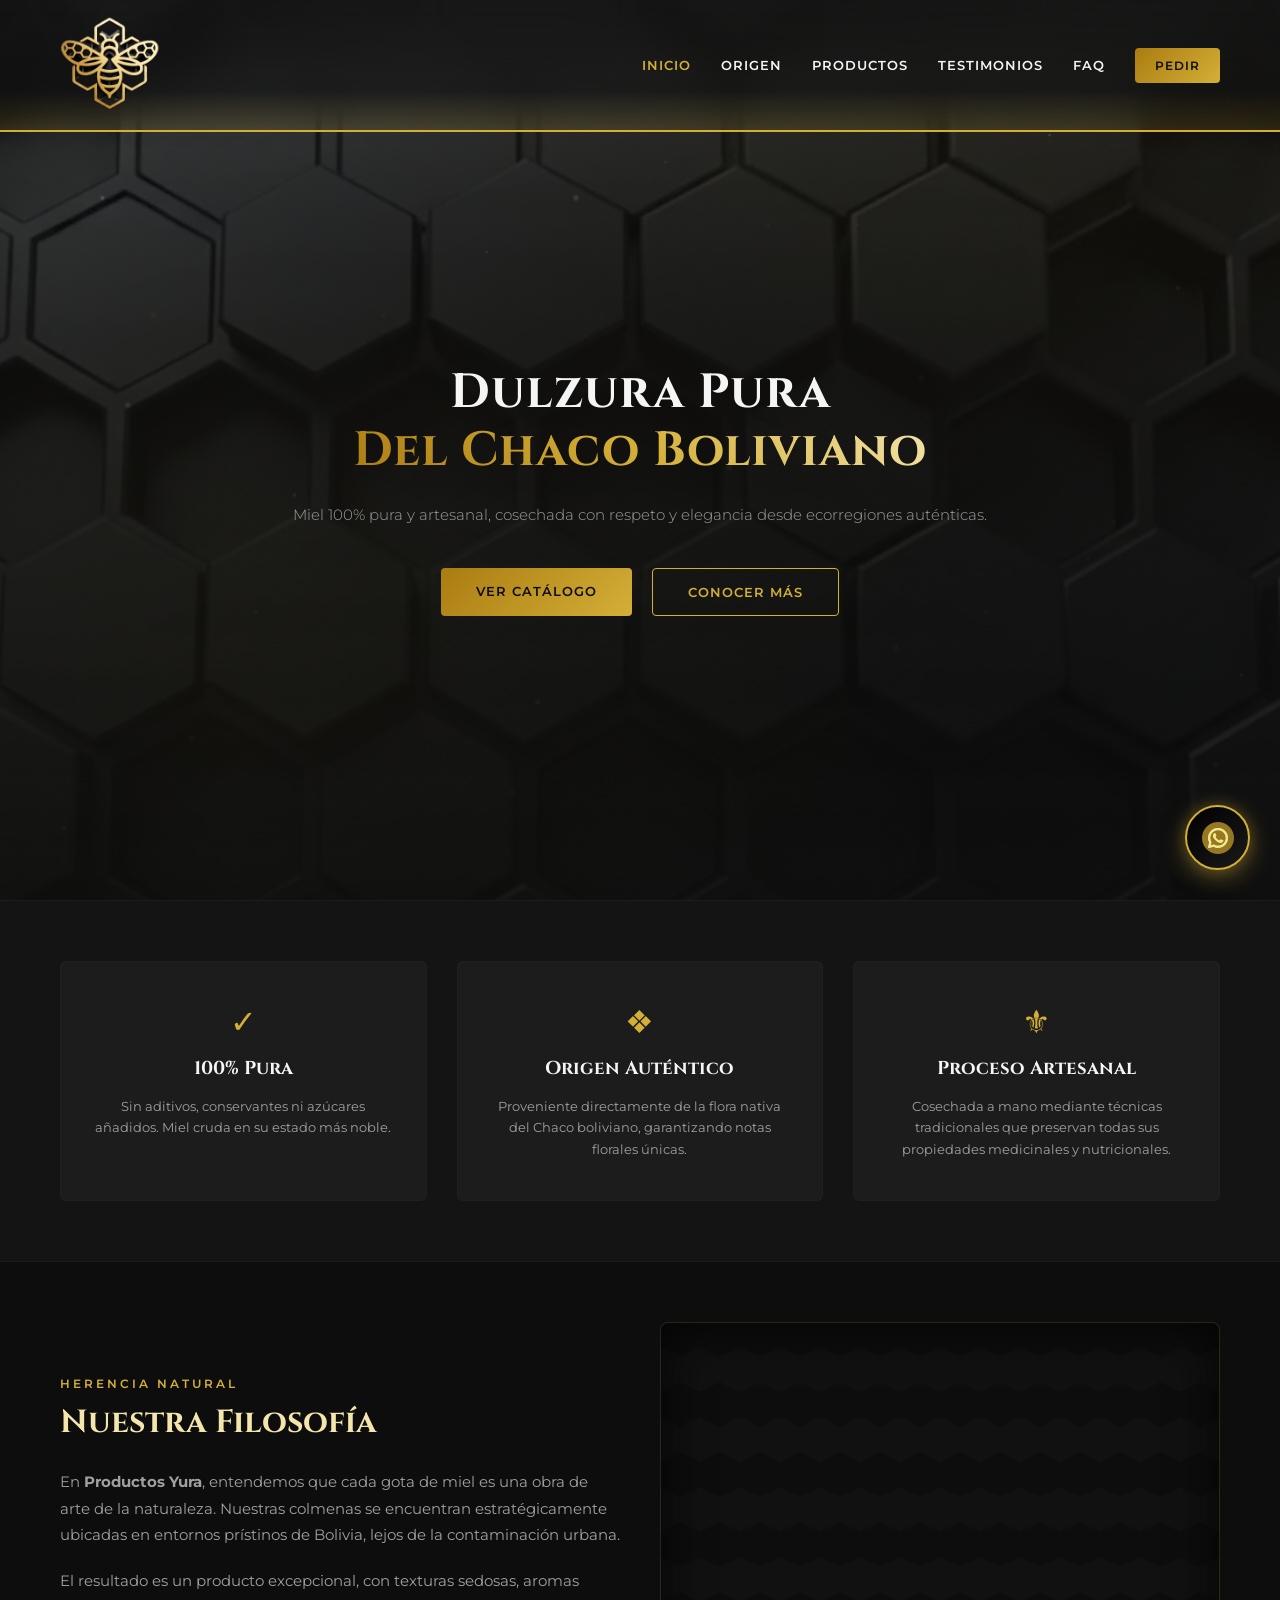
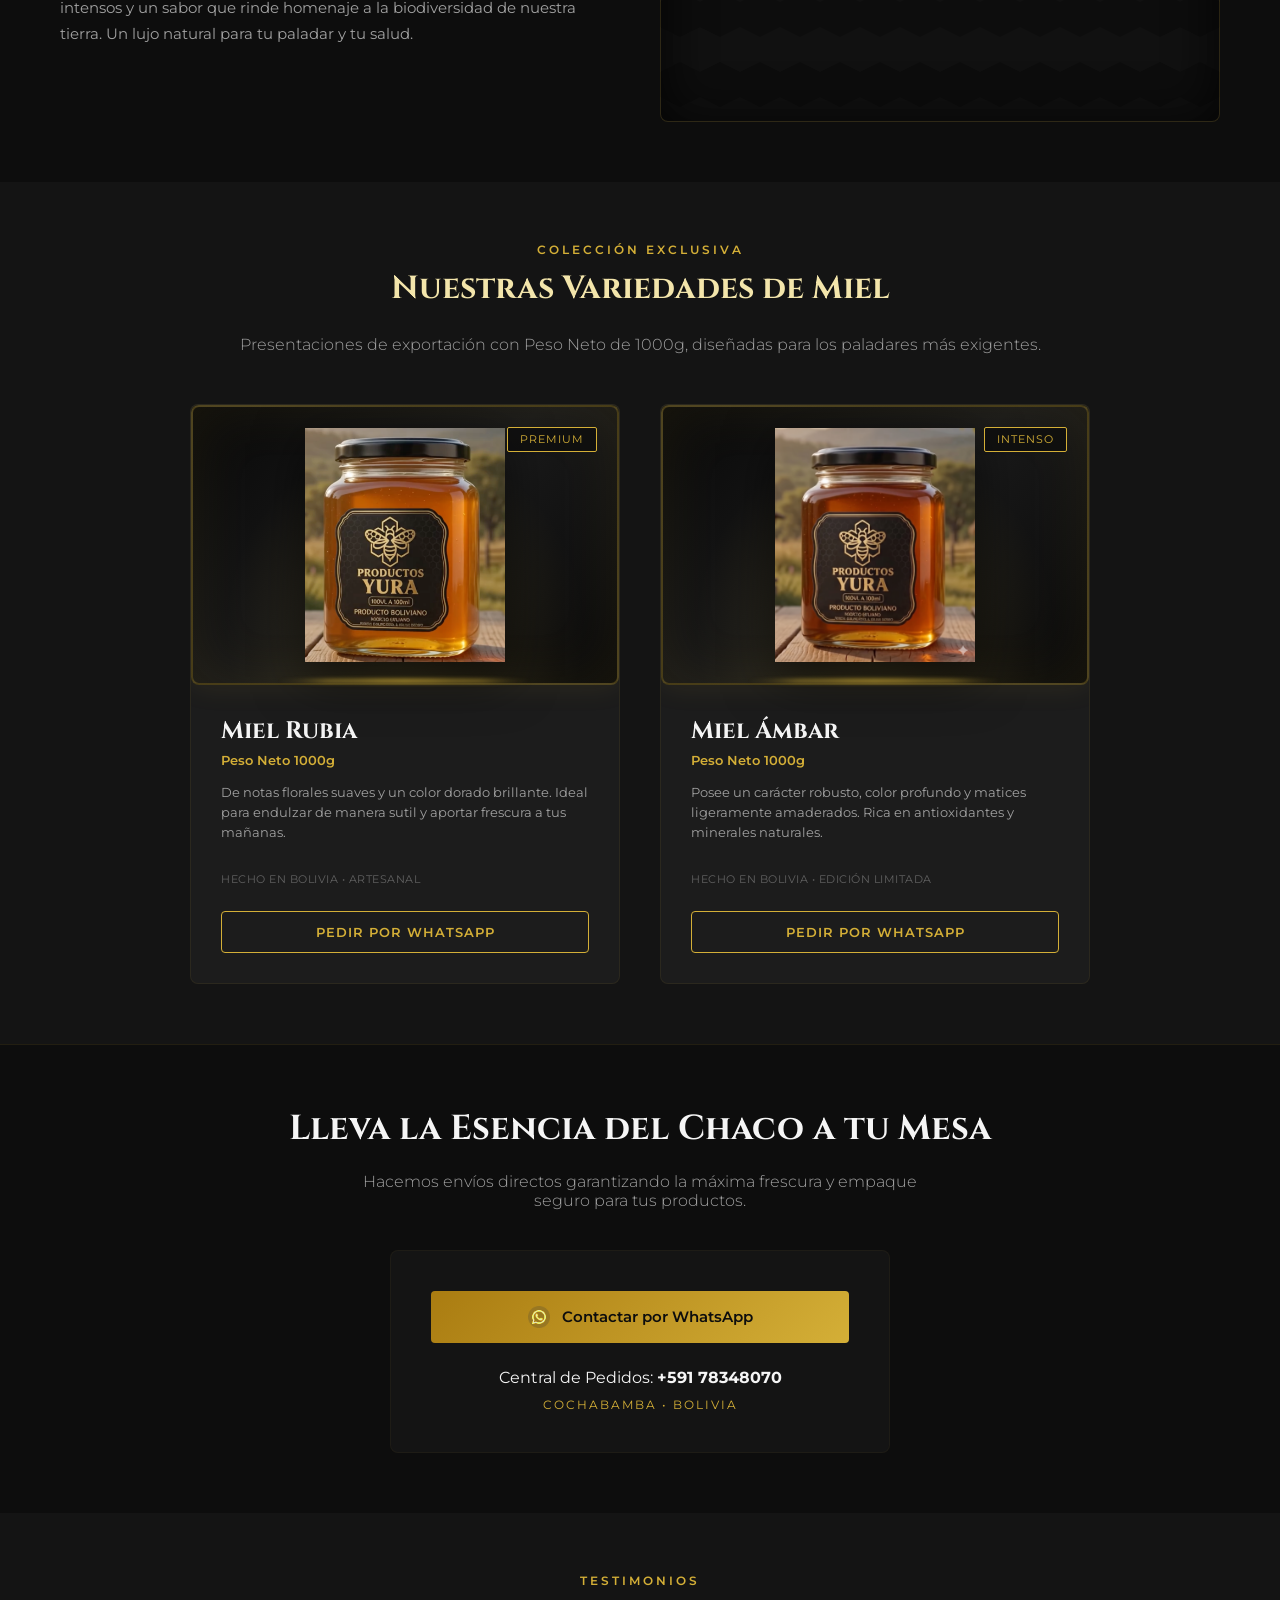
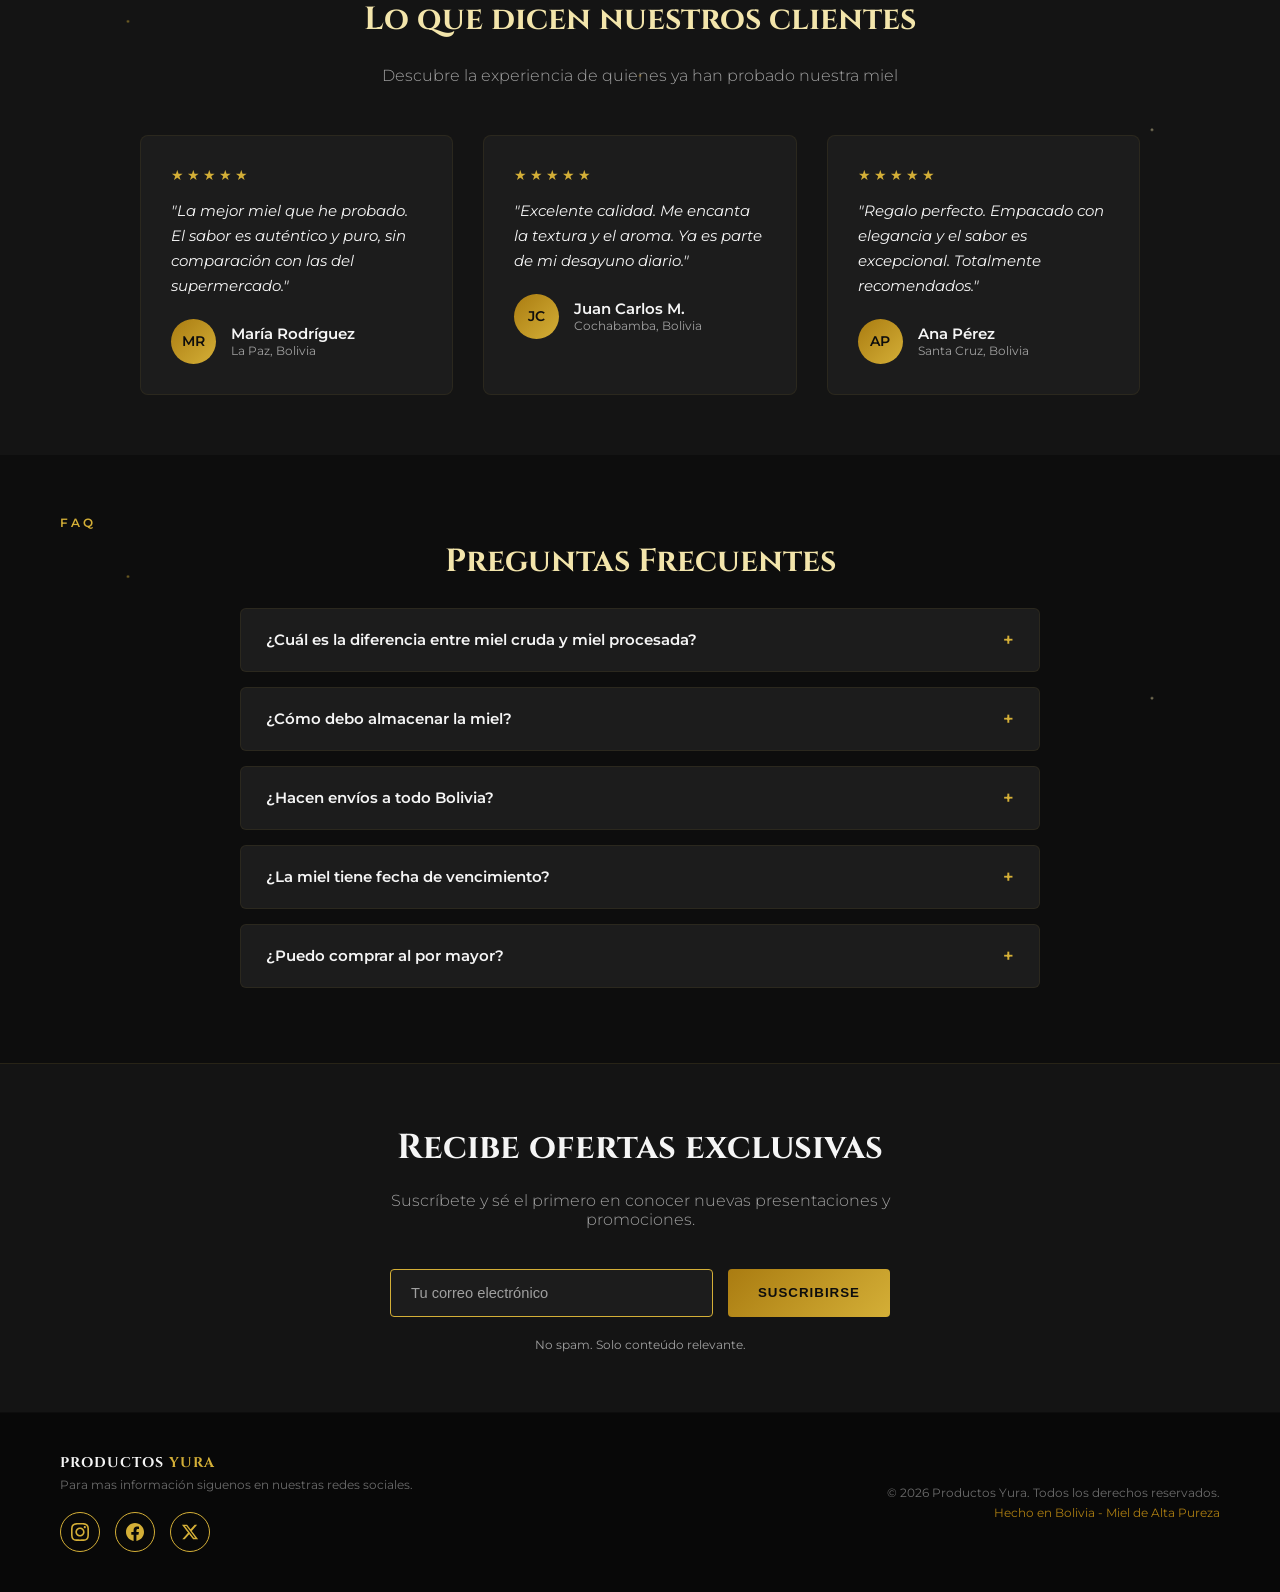
==== Miel YURA/index.html @ 0f352560 "Add files via upload" ====
<!DOCTYPE html>
<html lang="es">
<head>
    <meta charset="UTF-8">
    <meta name="viewport" content="width=device-width, initial-scale=1.0">
    <title>Productos Yura | Miel Pura del Chaco Boliviano</title>
    
    <!-- SEO Meta Tags -->
    <meta name="description" content="Miel 100% pura del Chaco boliviano. Productos Yura - Dulzura artesanal de Bolivia. Descubre nuestras variedades Rubia y Ámbar, cosechadas con respeto y elegancia.">
    <meta name="keywords" content="miel pura, miel artesanal, miel bolivia, productos yura, miel chaco, miel organica, miel premium">
    <meta name="author" content="Productos Yura">
    <meta name="robots" content="index, follow">
    <link rel="canonical" href="https://productosyura.com">
    
    <!-- Open Graph / Facebook -->
    <meta property="og:type" content="website">
    <meta property="og:url" content="https://productosyura.com">
    <meta property="og:title" content="Productos Yura | Miel Pura del Chaco">
    <meta property="og:description" content="Miel 100% pura y artesanal cosechada en el Chaco boliviano. Dulzura auténtica de Bolivia.">
    <meta property="og:image" content="https://productosyura.com/Imagenes/fondoprincipal.jpg">
    
    <!-- Twitter Card -->
    <meta name="twitter:card" content="summary_large_image">
    <meta name="twitter:title" content="Productos Yura | Miel Pura del Chaco">
    <meta name="twitter:description" content="Miel 100% pura y artesanal cosechada en el Chaco boliviano.">
    <meta name="twitter:image" content="https://productosyura.com/Imagenes/fondoprincipal.jpg">
    
<!-- Favicon -->
    <link rel="icon" type="image/svg+xml" href="data:image/svg+xml,%3Csvg xmlns='http://www.w3.org/2000/svg' viewBox='0 0 100 100'%3E%3Ctext y='.9em' font-size='90'%3E%F0%9F%A6%9B%3C/text%3E%3C/svg%3E">
    
    <!-- Schema Markup - Local Business -->
    <script type="application/ld+json">
    {
      "@context": "https://schema.org",
      "@type": "LocalBusiness",
      "name": "Productos Yura",
      "image": "https://productosyura.com/Imagenes/logo.png",
      "address": {
        "@type": "PostalAddress",
        "addressLocality": "Cochabamba",
        "addressCountry": "BO"
      },
      "telephone": "+59178348070",
      "priceRange": "$$",
      "description": "Miel 100% pura y artesanal cosechada en el Chaco boliviano"
    }
    </script>
    
    <!-- Schema Markup - Producto Miel -->
    <script type="application/ld+json">
    {
      "@context": "https://schema.org/",
      "@type": "Product",
      "name": "Miel Rubia Yura",
      "description": "Miel 100% pura y artesanal del Chaco boliviano",
      "brand": {
        "@type": "Brand",
        "name": "Productos Yura"
      },
      "offers": {
        "@type": "Offer",
        "priceCurrency": "BOB",
        "price": "150",
        "availability": "https://schema.org/InStock"
      }
    }
    </script>
    
    <!-- Google Analytics - Reemplaza GA_MEASUREMENT_ID con tu ID -->
    <!-- <script async src="https://www.googletagmanager.com/gtag/js?id=GA_MEASUREMENT_ID"></script>
    <script>
      window.dataLayer = window.dataLayer || [];
      function gtag(){dataLayer.push(arguments);}
      gtag('js', new Date());
      gtag('config', 'GA_MEASUREMENT_ID');
    </script> -->
    
<!-- Preconnect para rendimiento -->
    <link rel="preconnect" href="https://fonts.googleapis.com">
    <link rel="preconnect" href="https://fonts.gstatic.com" crossorigin>
    <link rel="dns-prefetch" href="//fonts.googleapis.com">
    <link rel="dns-prefetch" href="//www.google-analytics.com">
    <link rel="dns-prefetch" href="//wa.me">
    <link href="https://fonts.googleapis.com/css2?family=Cinzel:wght@500;700;900&family=Montserrat:wght@300;400;600&display=swap" rel="stylesheet">
<link rel="stylesheet" href="styles.css">
</head>
<body>

    <!-- Skip Link para accesibilidad -->
    <a href="#productos" class="skip-link">Saltar al contenido principal</a>

    <!-- Preloader / Pantalla de carga -->
    <div class="preloader">
        <div class="preloader-honey"></div>
        <span class="preloader-text">CARGANDO DULZURA...</span>
    </div>

<header class="navbar" role="banner">
        <div class="nav-container">
<a href="#" class="logo">
                <img src="Imagenes/logo.png" alt="Productos Yura - Miel Pura del Chaco" class="logo-img" width="100" height="100" loading="eager">
            </a>
            <button class="menu-toggle" aria-label="Abrir menú">
                <span></span>
                <span></span>
                <span></span>
            </button>
<nav class="nav-menu">
                <a href="#inicio" class="nav-link active">Inicio</a>
                <a href="#origen" class="nav-link">Origen</a>
                <a href="#productos" class="nav-link">Productos</a>
                <a href="#testimonios" class="nav-link">Testimonios</a>
                <a href="#faq" class="nav-link">FAQ</a>
                <a href="#contacto" class="btn-nav">Pedir</a>
            </nav>
        </div>
    </header>

<main>
<section id="inicio" class="hero-section" aria-label="Sección de inicio">
        <!-- Fondo video dinámico -->
        <div class="hero-video-background">
<video autoplay muted loop playsinline class="hero-video" aria-hidden="true" preload="none" poster="Imagenes/fondo.png">
                <source src="Imagenes/Final de video.mp4" type="video/mp4">
            </video>
            <!-- Fallback: gradiente animado si el video no carga -->
            <div class="hero-gradient-animated" aria-hidden="true"></div>
            <div class="hero-video-overlay"></div>
        </div>
        
<div class="hero-content animate-on-load">
            <h1 class="hero-title">Dulzura Pura <br><span class="gold-gradient">Del Chaco Boliviano</span></h1>
            <p class="hero-subtitle">Miel 100% pura y artesanal, cosechada con respeto y elegancia desde ecorregiones auténticas.</p>
            <div class="hero-buttons">
                <a href="#productos" class="btn-primary">Ver Catálogo</a>
                <a href="#origen" class="btn-secondary">Conocer Más</a>
            </div>
        </div>
        <div class="scroll-indicator">
            <div class="mouse">
                <div class="wheel"></div>
            </div>
        </div>
    </section>

    <section class="features-section">
        <div class="container grid-3">
            <div class="feature-card scroll-animate">
                <div class="feature-icon">✓</div>
                <h3>100% Pura</h3>
                <p>Sin aditivos, conservantes ni azúcares añadidos. Miel cruda en su estado más noble.</p>
            </div>
            <div class="feature-card scroll-animate">
                <div class="feature-icon">❖</div>
                <h3>Origen Auténtico</h3>
                <p>Proveniente directamente de la flora nativa del Chaco boliviano, garantizando notas florales únicas.</p>
            </div>
            <div class="feature-card scroll-animate">
                <div class="feature-icon">⚜</div>
                <h3>Proceso Artesanal</h3>
                <p>Cosechada a mano mediante técnicas tradicionales que preservan todas sus propiedades medicinales y nutricionales.</p>
            </div>
        </div>
    </section>

    <section id="origen" class="origen-section">
        <div class="container grid-2">
            <div class="origen-text scroll-animate-left">
                <span class="section-tag">Herencia Natural</span>
                <h2 class="section-title">Nuestra Filosofía</h2>
                <p class="section-desc">En <strong>Productos Yura</strong>, entendemos que cada gota de miel es una obra de arte de la naturaleza. Nuestras colmenas se encuentran estratégicamente ubicadas en entornos prístinos de Bolivia, lejos de la contaminación urbana.</p>
                <p class="section-desc">El resultado es un producto excepcional, con texturas sedosas, aromas intensos y un sabor que rinde homenaje a la biodiversidad de nuestra tierra. Un lujo natural para tu paladar y tu salud.</p>
            </div>
<div class="origen-visual scroll-animate-right">
                <!-- VideoNuestraFilosofia -->
                <video class="origen-video" autoplay muted loop playsinline aria-hidden="true">
                    <source src="Imagenes/nuestrafilosofia.mp4" type="video/mp4">
                </video>
            </div>
        </div>
    </section>

    <section id="productos" class="products-section">
        <div class="container text-center">
            <span class="section-tag">Colección Exclusiva</span>
            <h2 class="section-title text-white">Nuestras Variedades de Miel</h2>
            <p class="products-subtitle">Presentaciones de exportación con Peso Neto de 1000g, diseñadas para los paladares más exigentes.</p>
            
            <div class="products-grid">
<div class="product-card scroll-animate">
                    <div class="product-image-placeholder">
                        <img src="Imagenes/mielrubia.png" alt="Miel Rubia Yura" class="product-img" loading="lazy">
                        <span class="product-tag-badge">Premium</span>
                    </div>
                    <div class="product-info">
                        <h3 class="product-name">Miel Rubia</h3>
                        <span class="product-weight">Peso Neto 1000g</span>
                        <p class="product-description">De notas florales suaves y un color dorado brillante. Ideal para endulzar de manera sutil y aportar frescura a tus mañanas.</p>
                        <div class="product-meta">Hecho en Bolivia • Artesanal</div>
                        <a href="https://wa.me/59178348070?text=Hola!%20Deseo%20adquirir%20la%20Miel%20Rubia%20de%201000g" target="_blank" class="btn-product">Pedir por WhatsApp</a>
                    </div>
                </div>

<div class="product-card scroll-animate">
                    <div class="product-image-placeholder">
                        <img src="Imagenes/mielambar.png" alt="Miel Ámbar Yura" class="product-img" loading="lazy">
                        <span class="product-tag-badge">Intenso</span>
                    </div>
                    <div class="product-info">
                        <h3 class="product-name">Miel Ámbar</h3>
                        <span class="product-weight">Peso Neto 1000g</span>
                        <p class="product-description">Posee un carácter robusto, color profundo y matices ligeramente amaderados. Rica en antioxidantes y minerales naturales.</p>
                        <div class="product-meta">Hecho en Bolivia • Edición Limitada</div>
                        <a href="https://wa.me/59178348070?text=Hola!%20Deseo%20adquirir%20la%20Miel%20Ámbar%20de%201000g" target="_blank" class="btn-product">Pedir por WhatsApp</a>
                    </div>
                </div>
            </div>
        </div>
    </section>

    <section id="contacto" class="cta-section">
        <div class="container text-center scroll-animate">
            <h2 class="cta-title">Lleva la Esencia del Chaco a tu Mesa</h2>
            <p class="cta-desc">Hacemos envíos directos garantizando la máxima frescura y empaque seguro para tus productos.</p>
<div class="contact-box">
<a href="https://wa.me/59178348070" target="_blank" class="btn-whatsapp">
                    <img src="Imagenes/wht.png" alt="WhatsApp" class="whatsapp-img">
                    Contactar por WhatsApp
                </a>
                <p class="phone-display">Central de Pedidos: <strong>+591 78348070</strong></p>
                <p class="location-display">Cochabamba • Bolivia</p>
            </div>
        </div>
</section>

    <!-- SECCIÓN TESTIMONIOS -->
    <section id="testimonios" class="testimonials-section">
        <div class="container text-center">
            <span class="section-tag">Testimonios</span>
            <h2 class="section-title">Lo que dicen nuestros clientes</h2>
            <p class="testimonials-subtitle">Descubre la experiencia de quienes ya han probado nuestra miel</p>
            
            <div class="testimonials-grid">
                <div class="testimonial-card scroll-animate">
                    <div class="testimonial-stars">★★★★★</div>
                    <p class="testimonial-text">"La mejor miel que he probado. El sabor es auténtico y puro, sin comparación con las del supermercado."</p>
                    <div class="testimonial-author">
                        <div class="testimonial-avatar">MR</div>
                        <div class="testimonial-info">
                            <span class="testimonial-name">María Rodríguez</span>
                            <span class="testimonial-location">La Paz, Bolivia</span>
                        </div>
                    </div>
                </div>

                <div class="testimonial-card scroll-animate stagger-2">
                    <div class="testimonial-stars">★★★★★</div>
                    <p class="testimonial-text">"Excelente calidad. Me encanta la textura y el aroma. Ya es parte de mi desayuno diario."</p>
                    <div class="testimonial-author">
                        <div class="testimonial-avatar">JC</div>
                        <div class="testimonial-info">
                            <span class="testimonial-name">Juan Carlos M.</span>
                            <span class="testimonial-location">Cochabamba, Bolivia</span>
                        </div>
                    </div>
                </div>

                <div class="testimonial-card scroll-animate stagger-3">
                    <div class="testimonial-stars">★★★★★</div>
                    <p class="testimonial-text">"Regalo perfecto. Empacado con elegancia y el sabor es excepcional. Totalmente recomendados."</p>
                    <div class="testimonial-author">
                        <div class="testimonial-avatar">AP</div>
                        <div class="testimonial-info">
                            <span class="testimonial-name">Ana Pérez</span>
                            <span class="testimonial-location">Santa Cruz, Bolivia</span>
                        </div>
                    </div>
                </div>
            </div>
        </div>
    </section>

    <!-- SECCIÓN FAQ -->
    <section id="faq" class="faq-section">
        <div class="container">
            <span class="section-tag">FAQ</span>
            <h2 class="section-title text-center">Preguntas Frecuentes</h2>
            
            <div class="faq-list">
                <details class="faq-item scroll-animate">
                    <summary class="faq-question">¿Cuál es la diferencia entre miel cruda y miel procesada?</summary>
                    <p class="faq-answer">La miel cruda no pasa por procesos de calentamiento o filtrado, conservando todas sus enzimas, antioxidantes y propiedades nutricionales. Nuestra miel Yura es 100% cruda y artesanal.</p>
                </details>

                <details class="faq-item scroll-animate stagger-2">
                    <summary class="faq-question">¿Cómo debo almacenar la miel?</summary>
                    <p class="faq-answer">Guárdala en un lugar fresco y seco, lejos de la luz solar directa. No necesitas refrigerarla. Si结晶iza (se endurece), coloca el frasco en agua tibia por unos minutos.</p>
                </details>

                <details class="faq-item scroll-animate stagger-3">
                    <summary class="faq-question">¿Hacen envíos a todo Bolivia?</summary>
                    <p class="faq-answer">Sí, hacemos envíos a todo Bolivia con packaging seguro para garantizar que tu miel llegue en perfectas condiciones. Los envíos tardan 2-5 días hábiles según tu ubicación.</p>
                </details>

                <details class="faq-item scroll-animate stagger-4">
                    <summary class="faq-question">¿La miel tiene fecha de vencimiento?</summary>
                    <p class="faq-answer">Nuestra miel tiene una vida útil de 2 años desde su fecha de elaboración. Gracias a sus propiedades naturales antibacterianas, no requiere conservantes.</p>
                </details>

                <details class="faq-item scroll-animate stagger-5">
                    <summary class="faq-question">¿Puedo comprar al por mayor?</summary>
                    <p class="faq-answer">¡Por supuesto! Contamos con descuentos especiales para compras al por mayor. Contáctanos por WhatsApp para solicitar una cotización.</p>
                </details>
            </div>
        </div>
    </section>

    <!-- SECCIÓN NEWSLETTER -->
    <section class="newsletter-section">
        <div class="container text-center scroll-animate">
            <h2 class="cta-title">Recibe ofertas exclusivas</h2>
            <p class="cta-desc">Suscríbete y sé el primero en conocer nuevas presentaciones y promociones.</p>
            <form class="newsletter-form" id="newsletter-form">
                <input type="email" placeholder="Tu correo electrónico" class="newsletter-input" required aria-label="Correo electrónico">
                <button type="submit" class="newsletter-btn">Suscribirse</button>
            </form>
            <p class="newsletter-note">No spam. Solo conteúdo relevante.</p>
        </div>
    </section>

</main>

<!-- Botón flotante de WhatsApp -->
<a href="https://wa.me/59178348070" target="_blank" class="whatsapp-float" aria-label="Contactar por WhatsApp">
    <img src="Imagenes/wht.png" alt="WhatsApp" class="whatsapp-float-img">
</a>

<footer class="footer" role="contentinfo">
        <div class="container footer-grid">
            <div class="footer-brand">
                <h3>PRODUCTOS <span class="gold-text">YURA</span></h3>
                <p>Para mas información siguenos en nuestras redes sociales.</p>
                <!-- Redes Sociales -->
                <div class="social-links">
                    <a href="https://instagram.com/productosyura" target="_blank" class="social-btn" aria-label="Síguenos en Instagram">
                        <svg viewBox="0 0 24 24" fill="currentColor">
                            <path d="M12 2.163c3.204 0 3.584.012 4.85.07 3.252.148 4.771 1.691 4.919 4.919.058 1.265.069 1.645.069 4.849 0 3.205-.012 3.584-.069 4.849-.149 3.225-1.664 4.771-4.919 4.919-1.266.058-1.644.07-4.85.07-3.204 0-3.584-.012-4.849-.07-3.26-.149-4.771-1.699-4.919-4.92-.058-1.265-.07-1.644-.07-4.849 0-3.204.012-3.584.07-4.849.149-3.227 1.664-4.771 4.919-4.919 1.266-.057 1.645-.069 4.849-.069zm0-2.163c-3.259 0-3.667.014-4.947.072-4.358.2-6.78 2.618-6.98 6.98-.059 1.281-.073 1.689-.073 4.948 0 3.259.014 3.668.072 4.948.2 4.358 2.618 6.78 6.98 6.98 1.281.058 1.689.072 4.948.072 3.259 0 3.668-.014 4.948-.072 4.354-.2 6.782-2.618 6.979-6.98.059-1.28.073-1.689.073-4.948 0-3.259-.014-3.667-.072-4.947-.196-4.354-2.617-6.78-6.979-6.98-1.281-.059-1.69-.073-4.949-.073zm0 5.838c-3.403 0-6.162 2.759-6.162 6.162s2.759 6.163 6.162 6.163 6.162-2.759 6.162-6.163c0-3.403-2.759-6.162-6.162-6.162zm0 10.162c-2.209 0-4-1.79-4-4 0-2.209 1.791-4 4-4s4 1.791 4 4c0 2.21-1.791 4-4 4zm6.406-11.845c-.796 0-1.441.645-1.441 1.44s.645 1.44 1.441 1.44c.795 0 1.439-.645 1.439-1.44s-.644-1.44-1.439-1.44z"/>
                        </svg>
                    </a>
                    <a href="https://facebook.com/productosyura" target="_blank" class="social-btn" aria-label="Síguenos en Facebook">
                        <svg viewBox="0 0 24 24" fill="currentColor">
                            <path d="M24 12.073c0-6.627-5.373-12-12-12s-12 5.373-12 12c0 5.99 4.388 10.954 10.125 11.854v-8.385H7.078v-3.47h3.047V9.43c0-3.007 1.786-4.669 4.533-4.669 1.312 0 2.686.235 2.686.235v2.953H15.83c-1.491 0-1.956.925-1.956 1.874v2.25h3.328l-.532 3.47h-2.796v8.385C19.612 23.027 24 18.062 24 12.073z"/>
                        </svg>
                    </a>
                    <a href="https://x.com/productosyura" target="_blank" class="social-btn" aria-label="Síguenos en X (Twitter)">
                        <svg viewBox="0 0 24 24" fill="currentColor">
                            <path d="M18.244 2.25h3.308l-7.227 8.26 8.502 11.24H16.17l-5.214-6.817L4.99 21.75H1.68l7.73-8.835L1.254 2.25H8.08l4.713 6.231zm-1.161 17.52h1.833L7.084 4.126H5.117z"/>
                        </svg>
                    </a>
                </div>
            </div>
            <div class="footer-info">
                <p>&copy; 2026 Productos Yura. Todos los derechos reservados.</p>
                <p class="legal">Hecho en Bolivia - Miel de Alta Pureza</p>
            </div>
        </div>
    </footer>

    <script src="app.js"></script>
</body>
</html>
---- Miel YURA/styles.css ----
/* RESET GENERAL */
*, *::before, *::after {
    box-sizing: border-box;
    margin: 0;
    padding: 0;
}

:root {
    --gold: #d4af37;
    --gold-dark: #aa7c11;
    --gold-light: #f3e5ab;
    --dark-bg: #0d0d0d;
    --dark-surface: #141414;
    --dark-card: #1c1c1c;
    --text-light: #f5f5f5;
    --text-muted: #a0a0a0;
    --text-dark: #222222;
    --font-title: 'Cinzel', serif;
    --font-body: 'Montserrat', sans-serif;
}

html {
    scroll-behavior: smooth;
    font-family: var(--font-body);
    background-color: var(--dark-bg);
    color: var(--text-light);
    /* Compensar altura del navbar fijo al hacer scroll a secciones */
    scroll-padding-top: 100px;
}

/* DISEÑO DE PANAL SIMPLE - Negro con dorado sutil */
.hero-section, .products-section, .origen-visual {
    background-image: url("data:image/svg+xml,%3Csvg xmlns='http://www.w3.org/2000/svg' width='40' height='70' viewBox='0 0 40 70'%3E%3Cpath d='M20 45L0 35L0 10L20 0L40 10L40 35L20 45z' fill='%23141414' fill-opacity='0.6'/%3E%3C/svg%3E");
    background-repeat: repeat;
    background-position: center;
}

/* FONDO VÍDEO DINÁMICO - HERO SECTION */
.hero-video-background {
    position: absolute;
    top: 0;
    left: 0;
    width: 100%;
    height: 100%;
    overflow: hidden;
    z-index: 0;
}

.hero-video-background video {
    position: absolute;
    top: 50%;
    left: 50%;
    min-width: 100%;
    min-height: 100%;
    width: auto;
    height: auto;
    transform: translate(-50%, -50%);
    object-fit: cover;
    opacity: 0.6;
}

.hero-video-overlay {
    position: absolute;
    top: 0;
    left: 0;
    width: 100%;
    height: 100%;
    background: linear-gradient(
        180deg,
        rgba(13, 13, 13, 0.4) 0%,
        rgba(13, 13, 13, 0.7) 50%,
        rgba(13, 13, 13, 0.9) 100%
    );
    z-index: 1;
}

/* EFECTO GRADIENTE ANIMADO */
.hero-gradient-animated {
    position: absolute;
    top: 0;
    left: 0;
    width: 100%;
    height: 100%;
    background: 
        radial-gradient(ellipse at 20% 80%, rgba(212, 175, 55, 0.15) 0%, transparent 50%),
        radial-gradient(ellipse at 80% 20%, rgba(170, 124, 17, 0.1) 0%, transparent 50%),
        radial-gradient(ellipse at 50% 50%, rgba(13, 13, 13, 0.5) 0%, transparent 70%);
    z-index: 0;
    animation: gradient-shift 10s ease-in-out infinite alternate;
}

@keyframes gradient-shift {
    0% {
        transform: scale(1) rotate(0deg);
        opacity: 0.8;
    }
    50% {
        transform: scale(1.1) rotate(3deg);
        opacity: 1;
    }
    100% {
        transform: scale(1) rotate(-2deg);
        opacity: 0.9;
    }
}

/* LAYOUT UTILITIES */
.container {
    width: 100%;
    max-width: 1200px;
    margin: 0 auto;
    padding: 60px 20px;
}

.grid-2 {
    display: grid;
    grid-template-columns: repeat(auto-fit, minmax(300px, 1fr));
    gap: 40px;
    align-items: center;
}

.grid-3 {
    display: grid;
    grid-template-columns: repeat(auto-fit, minmax(280px, 1fr));
    gap: 30px;
}

.text-center { text-align: center; }
.text-white { color: var(--text-light); }
.gold-text { color: var(--gold); }
.gold-gradient {
    background: linear-gradient(45deg, var(--gold-dark), var(--gold), var(--gold-light));
    -webkit-background-clip: text;
    -webkit-text-fill-color: transparent;
}

/* NAVBAR */
.navbar {
    position: fixed;
    top: 0;
    left: 0;
    width: 100%;
    z-index: 1000;
    background: linear-gradient(180deg, rgba(20, 20, 20, 0.9) 0%, rgba(20, 20, 20, 0.7) 70%, rgba(212, 175, 55, 0.15) 100%);
    backdrop-filter: blur(20px);
    -webkit-backdrop-filter: blur(20px);
    border-bottom: 2px solid var(--gold);
    transition: all 0.3s ease;
}

.navbar.scrolled {
    background: rgba(13, 13, 13, 0.95);
    box-shadow: 0 4px 30px rgba(0,0,0,0.6), 0 0 20px rgba(212, 175, 55, 0.1);
    padding: 5px 0;
    backdrop-filter: blur(25px);
}

.nav-container {
    max-width: 1200px;
    margin: 0 auto;
    padding: 15px 20px;
    display: flex;
    justify-content: space-between;
    align-items: center;
}

.navbar.scrolled .nav-container {
    padding: 10px 20px;
}

.logo {
    font-family: var(--font-title);
    font-size: 24pt;
    font-weight: 900;
    text-decoration: none;
    letter-spacing: 2px;
}

.logo-img {
    height: 100px;
    width: auto;
    display: block;
    transition: transform 0.3s ease;
}

.logo-img:hover {
    transform: scale(1.05);
}

/* Responsive logo - tablet */
@media (max-width: 1024px) {
    .logo-img {
        height: 60px;
    }
    .hero-logo {
        width: 220px;
    }
}

/* Responsive logo - móvil */
@media (max-width: 768px) {
    .logo-img {
        height: 55px;
    }
    .hero-logo {
        width: 180px;
    }
}

.nav-menu {
    display: flex;
    align-items: center;
    gap: 30px;
}

.nav-link {
    color: var(--text-light);
    text-decoration: none;
    font-size: 10pt;
    font-weight: 600;
    text-transform: uppercase;
    letter-spacing: 1px;
    transition: color 0.3s;
}

.nav-link:hover, .nav-link.active {
    color: var(--gold);
}

.btn-nav {
    background: linear-gradient(135deg, var(--gold-dark), var(--gold));
    color: var(--dark-bg);
    text-decoration: none;
    padding: 10px 20px;
    border-radius: 4px;
    font-size: 9pt;
    font-weight: 600;
    text-transform: uppercase;
    letter-spacing: 1px;
    transition: transform 0.3s, box-shadow 0.3s;
}

.btn-nav:hover {
    transform: translateY(-2px);
    box-shadow: 0 4px 15px rgba(212, 175, 55, 0.3);
}

.menu-toggle {
    display: none;
    flex-direction: column;
    gap: 5px;
    background: none;
    border: none;
    cursor: pointer;
}

.menu-toggle span {
    width: 25px;
    height: 2px;
    background-color: var(--gold);
    transition: 0.3s;
}

/* HERO SECTION */
.hero-section {
    height: 100vh;
    display: flex;
    align-items: center;
    justify-content: center;
    position: relative;
    text-align: center;
    overflow: hidden;
    padding-top: 80px;
}

/* Overlay original */
.hero-section .overlay {
    position: absolute;
    top: 0; left: 0; width: 100%; height: 100%;
    background: radial-gradient(circle, rgba(13,13,13,0.2) 0%, rgba(13,13,13,0.9) 85%);
    z-index: 1;
}

/* Asegurar que el contenido esté por encima del video */
.hero-content {
    position: relative;
    z-index: 2;
    max-width: 800px;
    padding: 0 20px;
}

.bee-badge {
    margin-bottom: 20px;
}

.inline-bee {
    width: 60px;
    height: 60px;
    filter: drop-shadow(0 0 10px rgba(212,175,55,0.4));
}

/* Logo principal en el hero */
.hero-logo {
    width: 280px;
    height: auto;
    margin-bottom: 25px;
    filter: drop-shadow(0 5px 20px rgba(212, 175, 55, 0.3));
    animation: logo-glow 3s ease-in-out infinite alternate;
}

@keyframes logo-glow {
    from {
        filter: drop-shadow(0 5px 15px rgba(212, 175, 55, 0.2));
    }
    to {
        filter: drop-shadow(0 8px 30px rgba(212, 175, 55, 0.4));
    }
}

.hero-title {
    font-family: var(--font-title);
    font-size: 36pt;
    font-weight: 700;
    line-height: 1.2;
    margin-bottom: 25px;
    letter-spacing: 1px;
}

.hero-subtitle {
    font-size: 11pt;
    color: var(--text-muted);
    line-height: 1.6;
    margin-bottom: 40px;
    font-weight: 300;
}

.hero-buttons {
    display: flex;
    justify-content: center;
    gap: 20px;
}

.btn-primary {
    background: linear-gradient(135deg, var(--gold-dark), var(--gold));
    color: var(--dark-bg);
    padding: 15px 35px;
    text-decoration: none;
    font-weight: 600;
    border-radius: 4px;
    text-transform: uppercase;
    font-size: 10pt;
    letter-spacing: 1px;
    transition: 0.3s ease;
}

.btn-primary:hover {
    box-shadow: 0 0 25px rgba(212,175,55,0.5);
    transform: translateY(-3px);
}

.btn-secondary {
    border: 1px solid var(--gold);
    color: var(--gold);
    padding: 15px 35px;
    text-decoration: none;
    font-weight: 600;
    border-radius: 4px;
    text-transform: uppercase;
    font-size: 10pt;
    letter-spacing: 1px;
    transition: 0.3s ease;
}

.btn-secondary:hover {
    background-color: rgba(212, 175, 55, 0.1);
    transform: translateY(-3px);
}

/* CARACTERISTICAS */
.features-section {
    background-color: var(--dark-surface);
    border-top: 1px solid rgba(212,175,55,0.05);
    border-bottom: 1px solid rgba(212,175,55,0.05);
    position: relative;
}

.testimonials-section {
    background-color: var(--dark-surface);
    position: relative;
}

.faq-section {
    background-color: var(--dark-bg);
    position: relative;
}

.feature-card {
    background-color: var(--dark-card);
    padding: 40px 30px;
    border-radius: 6px;
    text-align: center;
    border: 1px solid rgba(255,255,255,0.02);
    transition: transform 0.3s, border-color 0.3s;
}

.feature-card:hover {
    transform: translateY(-5px);
    border-color: rgba(212,175,55,0.2);
}

.feature-icon {
    font-size: 24pt;
    color: var(--gold);
    margin-bottom: 15px;
}

.feature-card h3 {
    font-family: var(--font-title);
    margin-bottom: 15px;
    font-size: 14pt;
}

.feature-card p {
    font-size: 10pt;
    color: var(--text-muted);
    line-height: 1.6;
}

/* SECCIONES TITULOS GENERALES */
.section-tag {
    font-size: 9pt;
    text-transform: uppercase;
    color: var(--gold);
    letter-spacing: 3px;
    display: block;
    margin-bottom: 10px;
    font-weight: 600;
}

.section-title {
    font-family: var(--font-title);
    font-size: 24pt;
    margin-bottom: 25px;
    color: var(--gold-light);
}

.section-desc {
    color: var(--text-muted);
    line-height: 1.8;
    font-size: 11pt;
    margin-bottom: 20px;
}

/* SECCION ORIGEN */
.origen-section {
    background-color: var(--dark-bg);
}

.origen-visual {
    height: 400px;
    border-radius: 8px;
    border: 1px solid rgba(212,175,55,0.15);
    position: relative;
    box-shadow: inset 0 0 50px rgba(0,0,0,0.8);
    display: flex;
    align-items: center;
    justify-content: center;
    overflow: hidden;
}

/* Video en sección origen */
.origen-video {
    position: absolute;
    top: 0;
    left: 0;
    width: 100%;
    height: 100%;
    object-fit: cover;
}

.origen-video-overlay {
    position: absolute;
    top: 0;
    left: 0;
    width: 100%;
    height: 100%;
    background: rgba(0, 0, 0, 0.5);
    pointer-events: none;
}

.honeycomb-deco {
    width: 70%;
    height: 70%;
    background: radial-gradient(circle, rgba(212,175,55,0.1) 0%, transparent 70%);
}

.visual-badge {
    position: absolute;
    bottom: -20px;
    right: -20px;
    background: var(--dark-card);
    border: 1px solid var(--gold);
    padding: 20px;
    border-radius: 4px;
    text-align: center;
    box-shadow: 0 10px 30px rgba(0,0,0,0.5);
}

.badge-number {
    display: block;
    font-family: var(--font-title);
    font-size: 18pt;
    color: var(--gold);
    font-weight: bold;
}

.badge-text {
    font-size: 8pt;
    text-transform: uppercase;
    letter-spacing: 1px;
    color: var(--text-light);
}

/* SECCION PRODUCTOS */
.products-section {
    background-color: var(--dark-surface);
    position: relative;
}

.products-subtitle {
    color: var(--text-muted);
    margin-bottom: 50px;
    font-weight: 300;
}

.products-grid {
    display: grid;
    grid-template-columns: repeat(auto-fit, minmax(340px, 1fr));
    gap: 40px;
    max-width: 900px;
    margin: 0 auto;
}

.product-card {
    background-color: var(--dark-card);
    border-radius: 8px;
    overflow: hidden;
    border: 1px solid rgba(212,175,55,0.08);
    transition: transform 0.3s, box-shadow 0.3s;
}

.product-card:hover {
    transform: translateY(-10px);
    box-shadow: 0 15px 40px rgba(0,0,0,0.6), 0 0 15px rgba(212,175,55,0.1);
}

/* Placeholder elegante simulando iluminación metálicos oscura */
.product-image-placeholder {
    height: 280px;
    position: relative;
    background: linear-gradient(135deg, #111, #222);
    display: flex;
    align-items: center;
    justify-content: center;
}

.product-img {
    max-width: 85%;
    max-height: 85%;
    object-fit: contain;
    filter: drop-shadow(0 15px 25px rgba(0,0,0,0.6));
    transition: transform 0.3s ease, filter 0.3s ease;
}

.product-img:hover {
    transform: scale(1.05);
    filter: drop-shadow(0 20px 35px rgba(212, 175, 55, 0.4));
}

/* Efecto borde dorado con glow de miel */
.product-image-placeholder {
    position: relative;
    background: linear-gradient(135deg, #0a0a0a 0%, #1a1a1a 50%, #0a0a0a 100%);
    border: 2px solid rgba(212, 175, 55, 0.3);
    border-radius: 8px;
    box-shadow: 
        inset 0 0 60px rgba(212, 175, 55, 0.08),
        0 0 30px rgba(212, 175, 55, 0.1);
}

.product-image-placeholder::before {
    content: '';
    position: absolute;
    top: 0;
    left: 0;
    right: 0;
    bottom: 0;
    background: radial-gradient(
        ellipse at 50% 80%, 
        rgba(212, 175, 55, 0.15) 0%, 
        transparent 60%
    );
    pointer-events: none;
    border-radius: 6px;
}

.product-image-placeholder::after {
    content: '';
    position: absolute;
    bottom: 0;
    left: 50%;
    transform: translateX(-50%);
    width: 60%;
    height: 4px;
    background: linear-gradient(90deg, 
        transparent 0%, 
        rgba(212, 175, 55, 0.6) 20%, 
        rgba(212, 175, 55, 0.8) 50%, 
        rgba(212, 175, 55, 0.6) 80%, 
        transparent 100%
    );
    filter: blur(2px);
    border-radius: 50%;
}

.product-tag-badge {
    position: absolute;
    top: 20px; right: 20px;
    background-color: rgba(13,13,13,0.8);
    border: 1px solid var(--gold);
    color: var(--gold);
    font-size: 8pt;
    text-transform: uppercase;
    padding: 5px 12px;
    letter-spacing: 1px;
    border-radius: 2px;
}

.product-info {
    padding: 30px;
    text-align: left;
}

.product-name {
    font-family: var(--font-title);
    font-size: 18pt;
    margin-bottom: 5px;
    color: var(--text-light);
}

.product-weight {
    font-size: 10pt;
    color: var(--gold);
    display: block;
    margin-bottom: 15px;
    font-weight: 600;
}

.product-description {
    font-size: 9.5pt;
    color: var(--text-muted);
    line-height: 1.6;
    margin-bottom: 20px;
    height: 70px;
}

.product-meta {
    font-size: 8pt;
    color: rgba(255,255,255,0.3);
    margin-bottom: 25px;
    text-transform: uppercase;
    letter-spacing: 0.5px;
}

.btn-product {
    display: block;
    width: 100%;
    background: transparent;
    border: 1px solid var(--gold);
    color: var(--gold);
    text-align: center;
    padding: 12px 0;
    text-decoration: none;
    border-radius: 4px;
    font-weight: 600;
    font-size: 10pt;
    text-transform: uppercase;
    letter-spacing: 1px;
    transition: all 0.3s;
}

.btn-product:hover {
    background: linear-gradient(135deg, var(--gold-dark), var(--gold));
    color: var(--dark-bg);
}

/* SECCION CTA / CONTACTO */
.cta-section {
    background-color: var(--dark-bg);
    border-top: 1px solid rgba(212,175,55,0.1);
}

.cta-title {
    font-family: var(--font-title);
    font-size: 26pt;
    margin-bottom: 20px;
}

.cta-desc {
    color: var(--text-muted);
    max-width: 600px;
    margin: 0 auto 40px auto;
    font-weight: 300;
}

.contact-box {
    background-color: var(--dark-surface);
    max-width: 500px;
    margin: 0 auto;
    padding: 40px;
    border-radius: 8px;
    border: 1px solid rgba(212,175,55,0.05);
}

.btn-whatsapp {
    display: flex;
    align-items: center;
    justify-content: center;
    gap: 12px;
    background: linear-gradient(135deg, var(--gold-dark), var(--gold));
    color: var(--dark-bg);
    text-decoration: none;
    padding: 15px 30px;
    border-radius: 4px;
    font-weight: 600;
    font-size: 11pt;
    margin-bottom: 25px;
    transition: transform 0.3s, box-shadow 0.3s;
    border: none;
}

.btn-whatsapp:hover {
    transform: translateY(-2px);
    box-shadow: 0 5px 20px rgba(212, 175, 55, 0.4);
}

.whatsapp-icon {
    width: 24px;
    height: 24px;
    object-fit: contain;
}

.whatsapp-svg {
    width: 22px;
    height: 22px;
    fill: var(--dark-bg);
}

.icon-wp {
    width: 20px;
    height: 20px;
}

.phone-display {
    font-size: 12pt;
    margin-bottom: 10px;
}

.location-display {
    font-size: 9pt;
    color: var(--gold);
    text-transform: uppercase;
    letter-spacing: 2px;
}

/* FOOTER */
.footer {
    background-color: #080808;
    border-top: 1px solid rgba(255,255,255,0.02);
    font-size: 9pt;
    color: rgba(255,255,255,0.4);
}

.footer-grid {
    display: flex;
    justify-content: space-between;
    align-items: center;
    flex-wrap: wrap;
    gap: 20px;
    padding: 40px 20px;
}

.footer-brand h3 {
    font-family: var(--font-title);
    color: var(--text-light);
    margin-bottom: 5px;
    letter-spacing: 1px;
}

.footer-info {
    text-align: right;
}

.legal {
    color: var(--gold-dark);
    margin-top: 5px;
}

/* REDES SOCIALES */
.social-links {
    display: flex;
    gap: 15px;
    margin-top: 20px;
}

.social-btn {
    width: 40px;
    height: 40px;
    display: flex;
    align-items: center;
    justify-content: center;
    border: 1px solid var(--gold);
    border-radius: 50%;
    color: var(--gold);
    transition: all 0.3s ease;
}

.social-btn:hover {
    background: var(--gold);
    color: var(--dark-bg);
    transform: translateY(-3px);
    box-shadow: 0 5px 15px rgba(212, 175, 55, 0.3);
}

.social-btn svg {
    width: 18px;
    height: 18px;
}

/* ============================================
   SECCIÓN TESTIMONIOS
============================================ */
.testimonials-section {
    background-color: var(--dark-surface);
}

.testimonials-subtitle {
    color: var(--text-muted);
    margin-bottom: 50px;
    font-weight: 300;
}

.testimonials-grid {
    display: grid;
    grid-template-columns: repeat(auto-fit, minmax(300px, 1fr));
    gap: 30px;
    max-width: 1000px;
    margin: 0 auto;
}

.testimonial-card {
    background-color: var(--dark-card);
    padding: 30px;
    border-radius: 8px;
    text-align: left;
    border: 1px solid rgba(212,175,55,0.08);
    transition: transform 0.3s, box-shadow 0.3s;
}

.testimonial-card:hover {
    transform: translateY(-5px);
    box-shadow: 0 10px 30px rgba(0,0,0,0.4);
}

.testimonial-stars {
    color: var(--gold);
    font-size: 14px;
    margin-bottom: 15px;
    letter-spacing: 3px;
}

.testimonial-text {
    font-size: 11pt;
    color: var(--text-light);
    line-height: 1.7;
    margin-bottom: 20px;
    font-style: italic;
}

.testimonial-author {
    display: flex;
    align-items: center;
    gap: 15px;
}

.testimonial-avatar {
    width: 45px;
    height: 45px;
    background: linear-gradient(135deg, var(--gold-dark), var(--gold));
    border-radius: 50%;
    display: flex;
    align-items: center;
    justify-content: center;
    font-weight: 600;
    color: var(--dark-bg);
    font-size: 14px;
}

.testimonial-name {
    display: block;
    font-weight: 600;
    color: var(--text-light);
    font-size: 11pt;
}

.testimonial-location {
    display: block;
    font-size: 9pt;
    color: var(--text-muted);
}

/* ============================================
   SECCIÓN FAQ
============================================ */
.faq-section {
    background-color: var(--dark-bg);
}

.faq-list {
    max-width: 800px;
    margin: 0 auto;
}

.faq-item {
    background-color: var(--dark-card);
    margin-bottom: 15px;
    border-radius: 6px;
    border: 1px solid rgba(212,175,55,0.08);
    overflow: hidden;
}

.faq-question {
    padding: 20px 25px;
    cursor: pointer;
    font-weight: 600;
    color: var(--text-light);
    font-size: 11pt;
    display: flex;
    justify-content: space-between;
    align-items: center;
    transition: color 0.3s;
}

.faq-question:hover {
    color: var(--gold);
}

.faq-question::after {
    content: '+';
    color: var(--gold);
    font-size: 18px;
    transition: transform 0.3s;
}

details[open] .faq-question::after {
    transform: rotate(45deg);
}

.faq-answer {
    padding: 0 25px 20px;
    color: var(--text-muted);
    font-size: 10pt;
    line-height: 1.7;
}

/* ============================================
   SECCIÓN NEWSLETTER
============================================ */
.newsletter-section {
    background-color: var(--dark-surface);
    border-top: 1px solid rgba(212,175,55,0.1);
}

.newsletter-form {
    display: flex;
    gap: 15px;
    max-width: 500px;
    margin: 0 auto 20px;
    justify-content: center;
    flex-wrap: wrap;
}

.newsletter-input {
    flex: 1;
    min-width: 250px;
    padding: 15px 20px;
    border: 1px solid var(--gold);
    border-radius: 4px;
    background: var(--dark-card);
    color: var(--text-light);
    font-size: 11pt;
}

.newsletter-input::placeholder {
    color: var(--text-muted);
}

.newsletter-input:focus {
    outline: none;
    border-color: var(--gold-light);
}

.newsletter-btn {
    padding: 15px 30px;
    background: linear-gradient(135deg, var(--gold-dark), var(--gold));
    color: var(--dark-bg);
    border: none;
    border-radius: 4px;
    font-weight: 600;
    text-transform: uppercase;
    letter-spacing: 1px;
    font-size: 10pt;
    cursor: pointer;
    transition: transform 0.3s, box-shadow 0.3s;
}

.newsletter-btn:hover {
    transform: translateY(-2px);
    box-shadow: 0 5px 15px rgba(212,175,55,0.3);
}

.newsletter-note {
    font-size: 9pt;
    color: var(--text-muted);
}

/* ============================================
   EFECTO PARTÍCULAS / LUCIÉRNAGAS - Toda la página
============================================ */
.particles-container {
    position: absolute;
    top: 0;
    left: 0;
    width: 100%;
    height: 100%;
    pointer-events: none;
    overflow: hidden;
    z-index: 1;
}

.particle {
    position: absolute;
    width: 4px;
    height: 4px;
    background: var(--gold);
    border-radius: 50%;
    opacity: 0;
    animation: float-particle 8s infinite ease-in-out;
    box-shadow: 0 0 10px var(--gold), 0 0 20px var(--gold);
}

/* Luciérnagas adicionales en toda la página - Mayor cantidad */
body::before {
    content: '';
    position: fixed;
    top: 0;
    left: 0;
    width: 100%;
    height: 100%;
    pointer-events: none;
    z-index: 0;
    background-image: 
        radial-gradient(4px 4px at 3% 8%, var(--gold) 0%, transparent 100%),
        radial-gradient(3px 3px at 8% 22%, var(--gold-light) 0%, transparent 100%),
        radial-gradient(4px 4px at 12% 35%, var(--gold) 0%, transparent 100%),
        radial-gradient(2px 2px at 18% 48%, var(--gold-dark) 0%, transparent 100%),
        radial-gradient(3px 3px at 23% 55%, var(--gold-light) 0%, transparent 100%),
        radial-gradient(4px 4px at 28% 12%, var(--gold) 0%, transparent 100%),
        radial-gradient(3px 3px at 33% 65%, var(--gold-dark) 0%, transparent 100%),
        radial-gradient(2px 2px at 38% 28%, var(--gold-light) 0%, transparent 100%),
        radial-gradient(4px 4px at 42% 78%, var(--gold) 0%, transparent 100%),
        radial-gradient(3px 3px at 47% 35%, var(--gold-dark) 0%, transparent 100%),
        radial-gradient(2px 2px at 52% 18%, var(--gold-light) 0%, transparent 100%),
        radial-gradient(4px 4px at 57% 52%, var(--gold) 0%, transparent 100%),
        radial-gradient(3px 3px at 62% 88%, var(--gold-dark) 0%, transparent 100%),
        radial-gradient(2px 2px at 67% 25%, var(--gold-light) 0%, transparent 100%),
        radial-gradient(4px 4px at 72% 42%, var(--gold) 0%, transparent 100%),
        radial-gradient(3px 3px at 77% 68%, var(--gold-dark) 0%, transparent 100%),
        radial-gradient(2px 2px at 82% 15%, var(--gold-light) 0%, transparent 100%),
        radial-gradient(4px 4px at 87% 58%, var(--gold) 0%, transparent 100%),
        radial-gradient(3px 3px at 92% 32%, var(--gold-dark) 0%, transparent 100%),
        radial-gradient(2px 2px at 97% 75%, var(--gold-light) 0%, transparent 100%),
        radial-gradient(3px 3px at 5% 92%, var(--gold) 0%, transparent 100%),
        radial-gradient(4px 4px at 15% 82%, var(--gold-light) 0%, transparent 100%),
        radial-gradient(2px 2px at 25% 5%, var(--gold-dark) 0%, transparent 100%),
        radial-gradient(3px 3px at 35% 72%, var(--gold) 0%, transparent 100%),
        radial-gradient(4px 4px at 45% 22%, var(--gold-light) 0%, transparent 100%),
        radial-gradient(2px 2px at 55% 92%, var(--gold-dark) 0%, transparent 100%),
        radial-gradient(3px 3px at 65% 48%, var(--gold) 0%, transparent 100%),
        radial-gradient(4px 4px at 75% 12%, var(--gold-light) 0%, transparent 100%),
        radial-gradient(2px 2px at 85% 62%, var(--gold-dark) 0%, transparent 100%),
        radial-gradient(3px 3px at 95% 85%, var(--gold) 0%, transparent 100%),
        radial-gradient(4px 4px at 10% 45%, var(--gold-light) 0%, transparent 100%),
        radial-gradient(2px 2px at 20% 68%, var(--gold) 0%, transparent 100%),
        radial-gradient(3px 3px at 30% 35%, var(--gold-dark) 0%, transparent 100%),
        radial-gradient(4px 4px at 40% 88%, var(--gold-light) 0%, transparent 100%),
        radial-gradient(2px 2px at 50% 58%, var(--gold) 0%, transparent 100%),
        radial-gradient(3px 3px at 60% 25%, var(--gold-dark) 0%, transparent 100%),
        radial-gradient(4px 4px at 70% 72%, var(--gold-light) 0%, transparent 100%),
        radial-gradient(2px 2px at 80% 42%, var(--gold) 0%, transparent 100%),
        radial-gradient(3px 3px at 90% 95%, var(--gold-dark) 0%, transparent 100%);
    animation: fireflies 10s ease-in-out infinite alternate;
}

.features-section::before,
.testimonials-section::before,
.faq-section::before {
    content: '';
    position: absolute;
    top: 0;
    left: 0;
    width: 100%;
    height: 100%;
    pointer-events: none;
    z-index: 0;
    background-image: 
        radial-gradient(2px 2px at 10% 20%, var(--gold) 0%, transparent 100%),
        radial-gradient(2px 2px at 30% 60%, var(--gold-light) 0%, transparent 100%),
        radial-gradient(2px 2px at 50% 30%, var(--gold-dark) 0%, transparent 100%),
        radial-gradient(2px 2px at 70% 80%, var(--gold) 0%, transparent 100%),
        radial-gradient(2px 2px at 90% 40%, var(--gold-light) 0%, transparent 100%);
    animation: fireflies 6s ease-in-out infinite alternate;
    opacity: 0.6;
}

@keyframes fireflies {
    0% {
        opacity: 0.3;
        transform: scale(1);
    }
    50% {
        opacity: 0.8;
        transform: scale(1.2);
    }
    100% {
        opacity: 0.4;
        transform: scale(0.9);
    }
}

@keyframes float-particle {
    0% {
        opacity: 0;
        transform: translateY(100vh) scale(0);
    }
    10% {
        opacity: 1;
    }
    90% {
        opacity: 1;
    }
    100% {
        opacity: 0;
        transform: translateY(-20vh) scale(1);
    }
}

/* ============================================
   GOOGLE ANALYTICS
============================================ */
.ga-tag {
    display: none; /* Se activa cuando se configura GA_MEASUREMENT_ID */
}

/* ============================================
   PREFERENCES - Reduced Motion
============================================ */
@media (prefers-reduced-motion: reduce) {
    *, *::before, *::after {
        animation-duration: 0.01ms !important;
        animation-iteration-count: 1 !important;
        transition-duration: 0.01ms !important;
    }
    
    .preloader {
        display: none !important;
    }
    
    .particle, 
    body::before,
    .features-section::before,
    .testimonials-section::before,
    .faq-section::before {
        display: none !important;
    }
}

/* ANIMACIONES (Scroll Efects) */
.scroll-animate, .scroll-animate-left, .scroll-animate-right {
    opacity: 0;
    transition: all 0.8s ease-out;
}

.scroll-animate { transform: translateY(30px); }
.scroll-animate-left { transform: translateX(-40px); }
.scroll-animate-right { transform: translateX(40px); }

.scroll-animate.active, .scroll-animate-left.active, .scroll-animate-right.active {
    opacity: 1;
    transform: translate(0);
}

/* ACCESIBILIDAD - FOCUS STATES */
*:focus {
    outline: 2px solid var(--gold);
    outline-offset: 2px;
}

*:focus:not(:focus-visible) {
    outline: none;
}

*:focus-visible {
    outline: 2px solid var(--gold);
    outline-offset: 2px;
}

/* Skip Link para navegación */
.skip-link {
    position: absolute;
    top: -100%;
    left: 50%;
    transform: translateX(-50%);
    background: var(--gold);
    color: var(--dark-bg);
    padding: 12px 24px;
    text-decoration: none;
    font-weight: 600;
    border-radius: 4px;
    z-index: 10000;
    transition: top 0.3s;
}

.skip-link:focus {
    top: 10px;
}

/* BOTÓN FLOTANTE WHATSAPP - Estilo premium dorada con negro */
.whatsapp-float {
    position: fixed;
    width: 65px;
    height: 65px;
    bottom: 30px;
    right: 30px;
    background: linear-gradient(135deg, #000000, #1a1a1a);
    border-radius: 50%;
    display: flex;
    align-items: center;
    justify-content: center;
    box-shadow: 0 6px 25px rgba(212, 175, 55, 0.4), 0 0 15px rgba(212, 175, 55, 0.2);
    z-index: 9999;
    transition: all 0.3s ease;
    text-decoration: none;
    border: 2px solid var(--gold);
    overflow: hidden;
}

.whatsapp-float::before {
    content: '';
    position: absolute;
    top: 0;
    left: 0;
    width: 100%;
    height: 100%;
    background: linear-gradient(135deg, var(--gold-dark), var(--gold));
    opacity: 0;
    transition: opacity 0.3s ease;
    z-index: 0;
}

.whatsapp-float:hover::before {
    opacity: 0.3;
}

.whatsapp-float:hover {
    transform: translateY(-8px) scale(1.05);
    box-shadow: 0 12px 35px rgba(212, 175, 55, 0.5), 0 0 25px rgba(212, 175, 55, 0.4);
    border-color: var(--gold-light);
}

.whatsapp-float-icon {
    width: 35px;
    height: 35px;
    object-fit: contain;
    z-index: 1;
    filter: drop-shadow(0 0 2px rgba(0,0,0,0.5));
}

.whatsapp-float-svg {
    width: 32px;
    height: 32px;
    fill: #25D366;
    z-index: 1;
}

.whatsapp-float-img {
    width: 32px;
    height: 32px;
    z-index: 1;
    filter: sepia(100%) hue-rotate(5deg) saturate(300%) brightness(0.9);
}

.whatsapp-img {
    width: 22px;
    height: 22px;
    object-fit: contain;
    filter: sepia(100%) hue-rotate(5deg) saturate(300%) brightness(0.9);
}

/* PRELOADER / PANTALLA DE CARGA */
.preloader {
    position: fixed;
    top: 0;
    left: 0;
    width: 100%;
    height: 100%;
    background: var(--dark-bg);
    display: flex;
    flex-direction: column;
    align-items: center;
    justify-content: center;
    z-index: 10000;
    transition: opacity 0.5s, visibility 0.5s;
}

.preloader.hidden {
    opacity: 0;
    visibility: hidden;
}

.preloader-honey {
    width: 60px;
    height: 60px;
    position: relative;
    animation: drip 1.5s ease-in-out infinite;
}

.preloader-honey::before {
    content: '';
    position: absolute;
    top: 0;
    left: 50%;
    transform: translateX(-50%);
    width: 30px;
    height: 40px;
    background: linear-gradient(180deg, var(--gold), var(--gold-dark));
    border-radius: 50% 50% 50% 50% / 30% 30% 70% 70%;
}

.preloader-honey::after {
    content: '';
    position: absolute;
    top: 35px;
    left: 50%;
    transform: translateX(-50%);
    width: 10px;
    height: 10px;
    background: var(--gold);
    border-radius: 50%;
    animation: splash 1.5s ease-in-out infinite;
}

@keyframes drip {
    0%, 100% { transform: translateY(0); }
    50% { transform: translateY(10px); }
}

@keyframes splash {
    0%, 100% { opacity: 0; transform: translateX(-50%) scale(0); }
    50% { opacity: 1; transform: translateX(-50%) scale(1); }
}

.preloader-text {
    color: var(--gold);
    font-family: var(--font-title);
    margin-top: 20px;
    font-size: 14px;
    letter-spacing: 2px;
}

/* ANIMACIONES STAGGERED ENTRANCE */
.stagger-1 { animation-delay: 0.1s; }
.stagger-2 { animation-delay: 0.2s; }
.stagger-3 { animation-delay: 0.3s; }
.stagger-4 { animation-delay: 0.4s; }
.stagger-5 { animation-delay: 0.5s; }

.fade-in-up {
    animation: fadeInUp 0.6s ease-out forwards;
    opacity: 0;
}

@keyframes fadeInUp {
    from {
        opacity: 0;
        transform: translateY(30px);
    }
    to {
        opacity: 1;
        transform: translateY(0);
    }
}

/* RESPONSIVE DESIGN */
@media (max-width: 768px) {
    .menu-toggle { display: flex; }
    
    .nav-menu {
        position: absolute;
        top: 100%; left: 0; width: 100%;
        background-color: var(--dark-bg);
        flex-direction: column;
        padding: 30px;
        gap: 20px;
        border-bottom: 1px solid rgba(212,175,55,0.1);
        transform: translateY(-150%);
        opacity: 0;
        transition: all 0.4s ease;
        pointer-events: none;
    }
    
    .nav-menu.open {
        transform: translateY(0);
        opacity: 1;
        pointer-events: auto;
    }
    
.hero-title { font-size: 26pt; }
    .footer-grid { flex-direction: column; text-align: center; }
    .footer-info { text-align: center; }
    
.whatsapp-float {
        width: 50px;
        height: 50px;
        bottom: 20px;
        right: 20px;
    }
    
    .whatsapp-float-icon {
        width: 28px;
        height: 28px;
    }
    
    .whatsapp-float-svg {
        width: 26px;
        height: 26px;
    }
    
    .whatsapp-float::after {
        display: none;
    }
    
    .whatsapp-icon {
        width: 20px;
        height: 20px;
    }
    
    .social-links {
        justify-content: center;
    }
    
    .footer-grid {
        flex-direction: column;
        text-align: center;
    }
    
    .footer-info {
        text-align: center;
    }
}
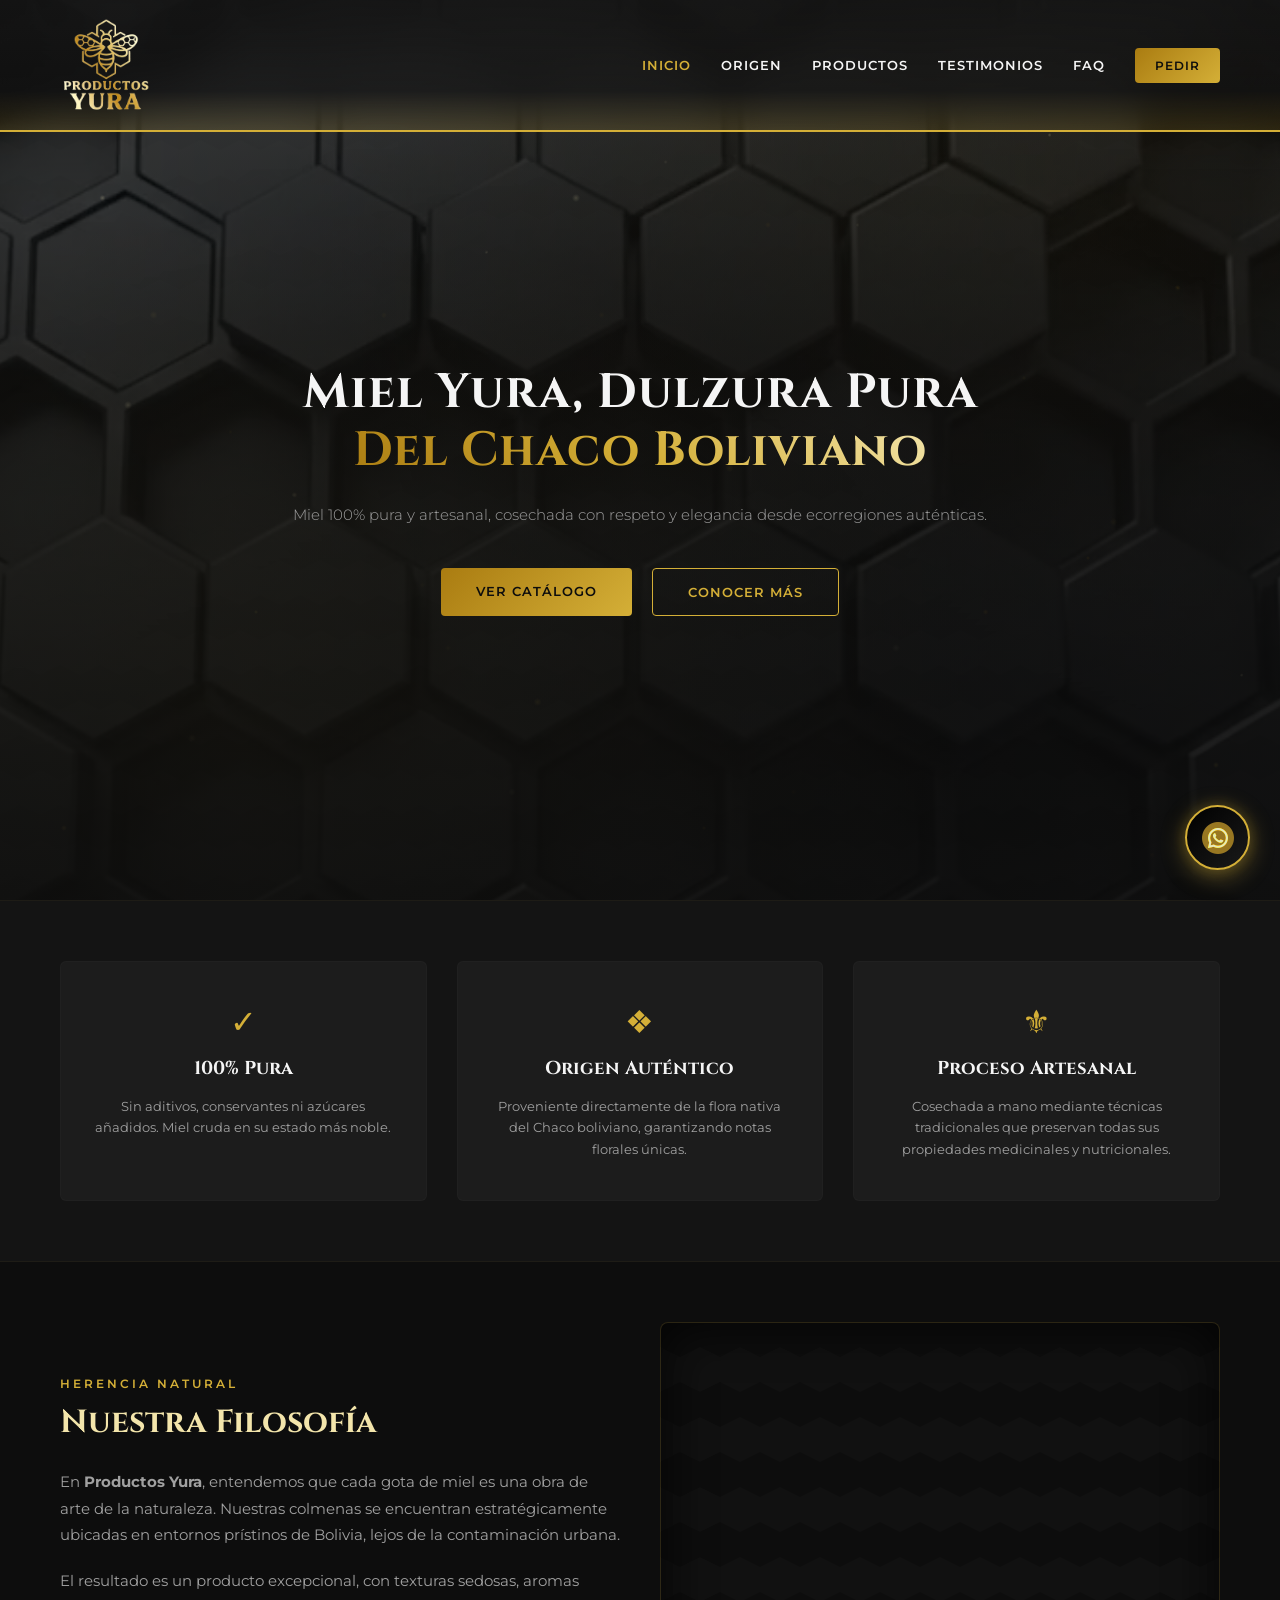
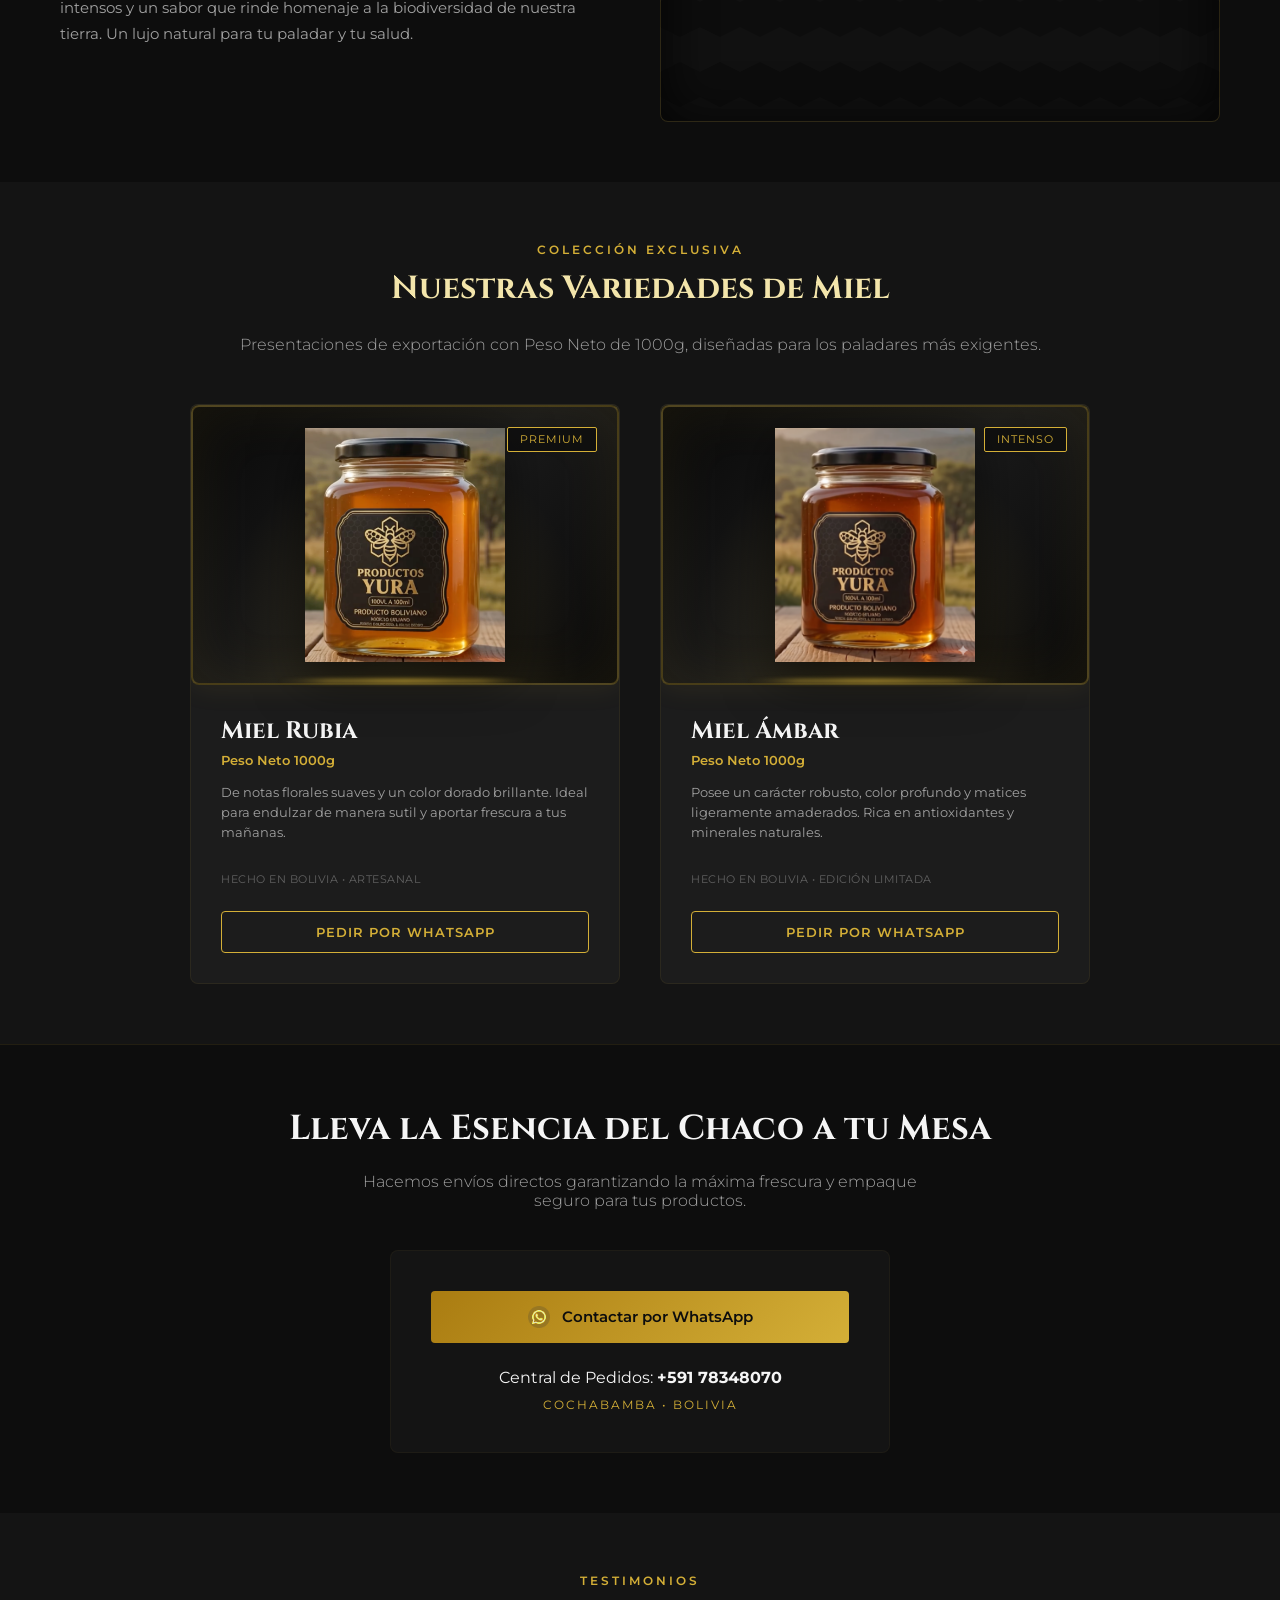
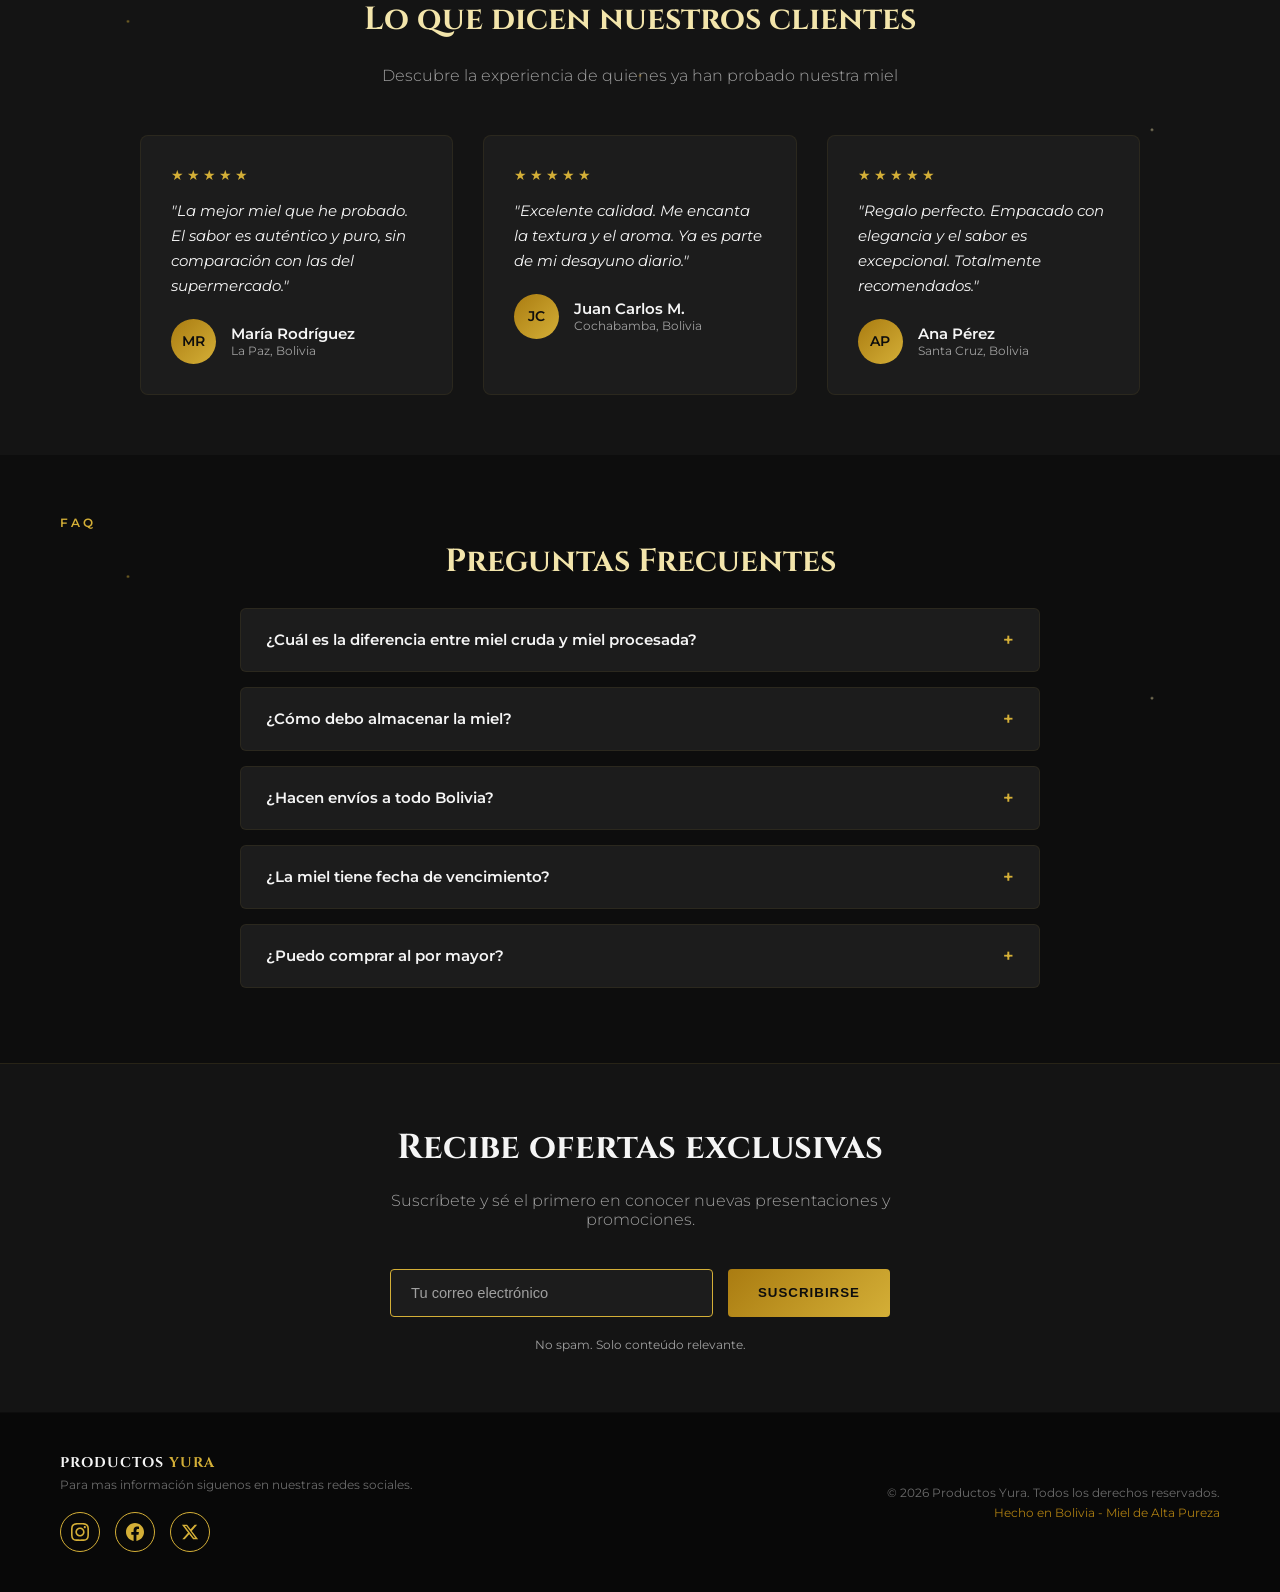
==== commit 4dda58ea: "Update index.html" ====
--- a/Miel YURA/index.html
+++ b/Miel YURA/index.html
@@ -129,7 +129,7 @@
         </div>
         
 <div class="hero-content animate-on-load">
-            <h1 class="hero-title">Dulzura Pura <br><span class="gold-gradient">Del Chaco Boliviano</span></h1>
+            <h1 class="hero-title">Miel Yura, Dulzura Pura <br><span class="gold-gradient">Del Chaco Boliviano</span></h1>
             <p class="hero-subtitle">Miel 100% pura y artesanal, cosechada con respeto y elegancia desde ecorregiones auténticas.</p>
             <div class="hero-buttons">
                 <a href="#productos" class="btn-primary">Ver Catálogo</a>
@@ -368,4 +368,4 @@
 
     <script src="app.js"></script>
 </body>
-</html>+</html>
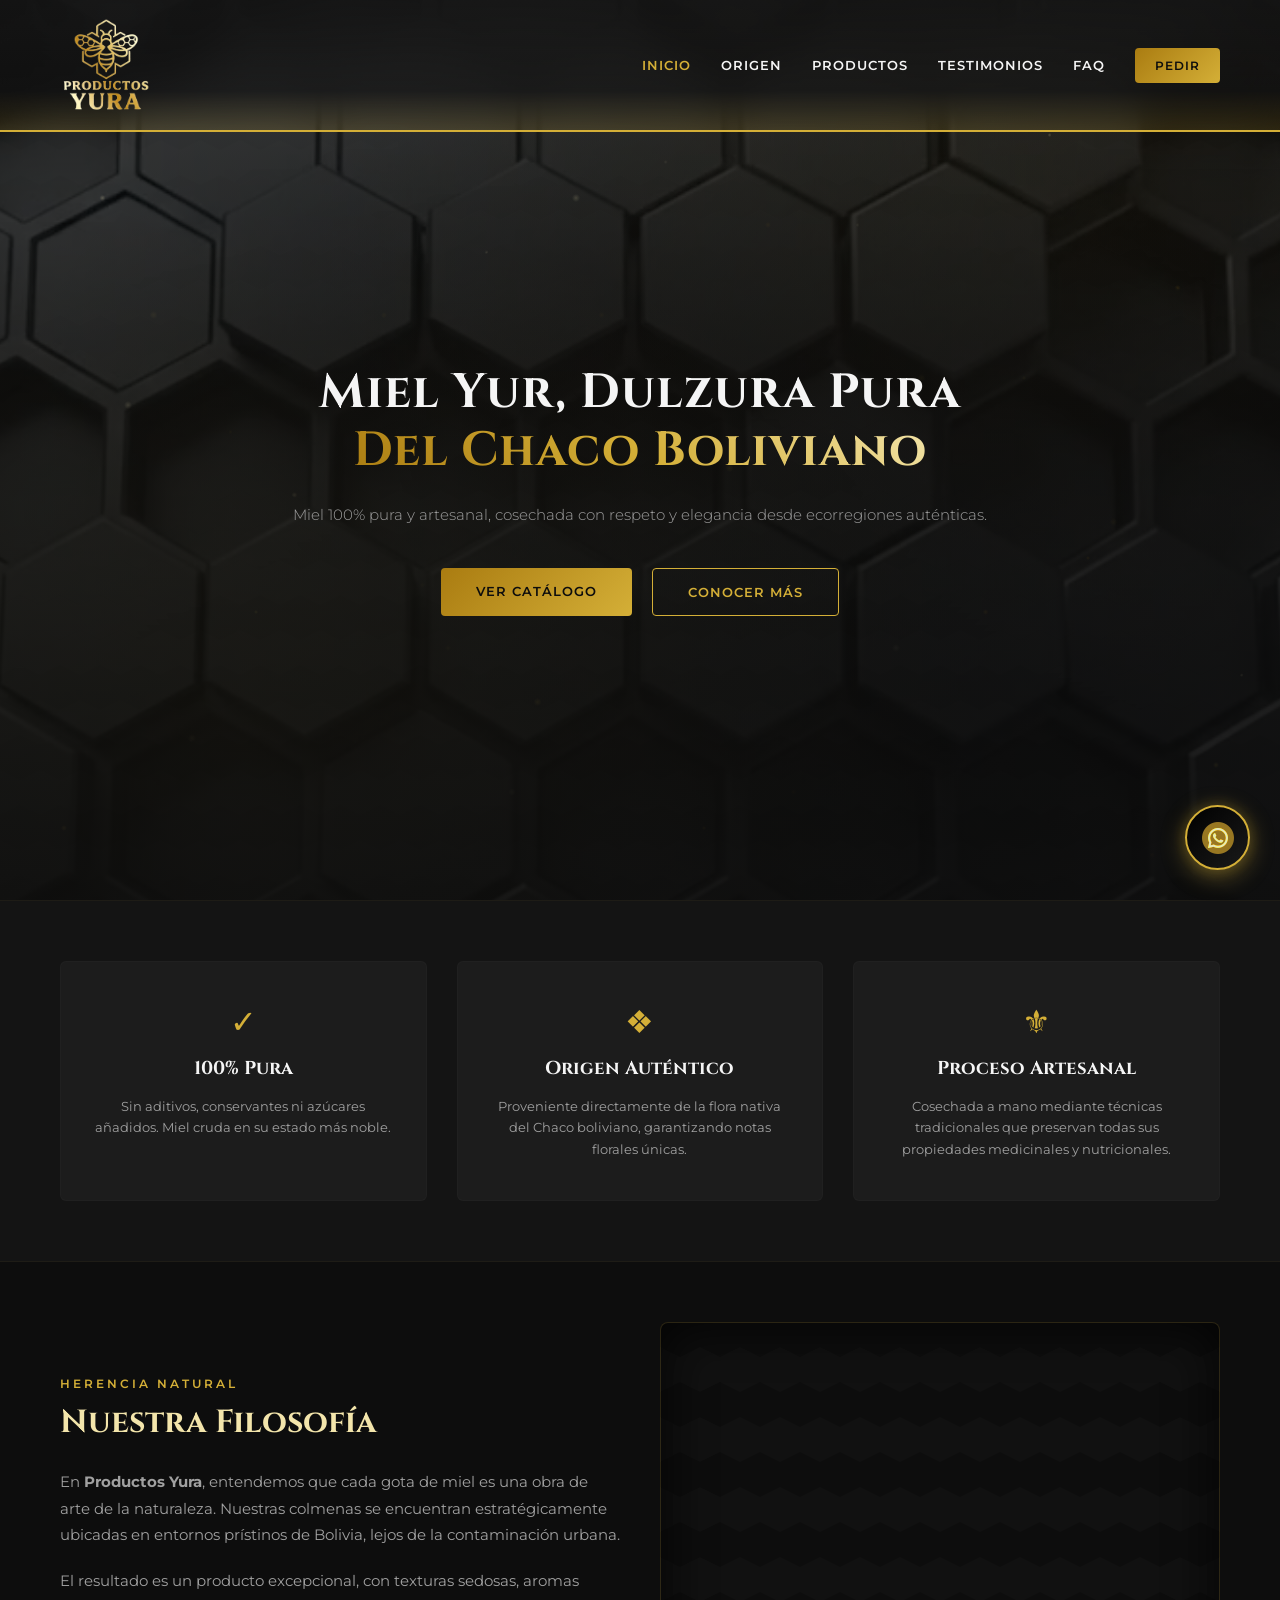
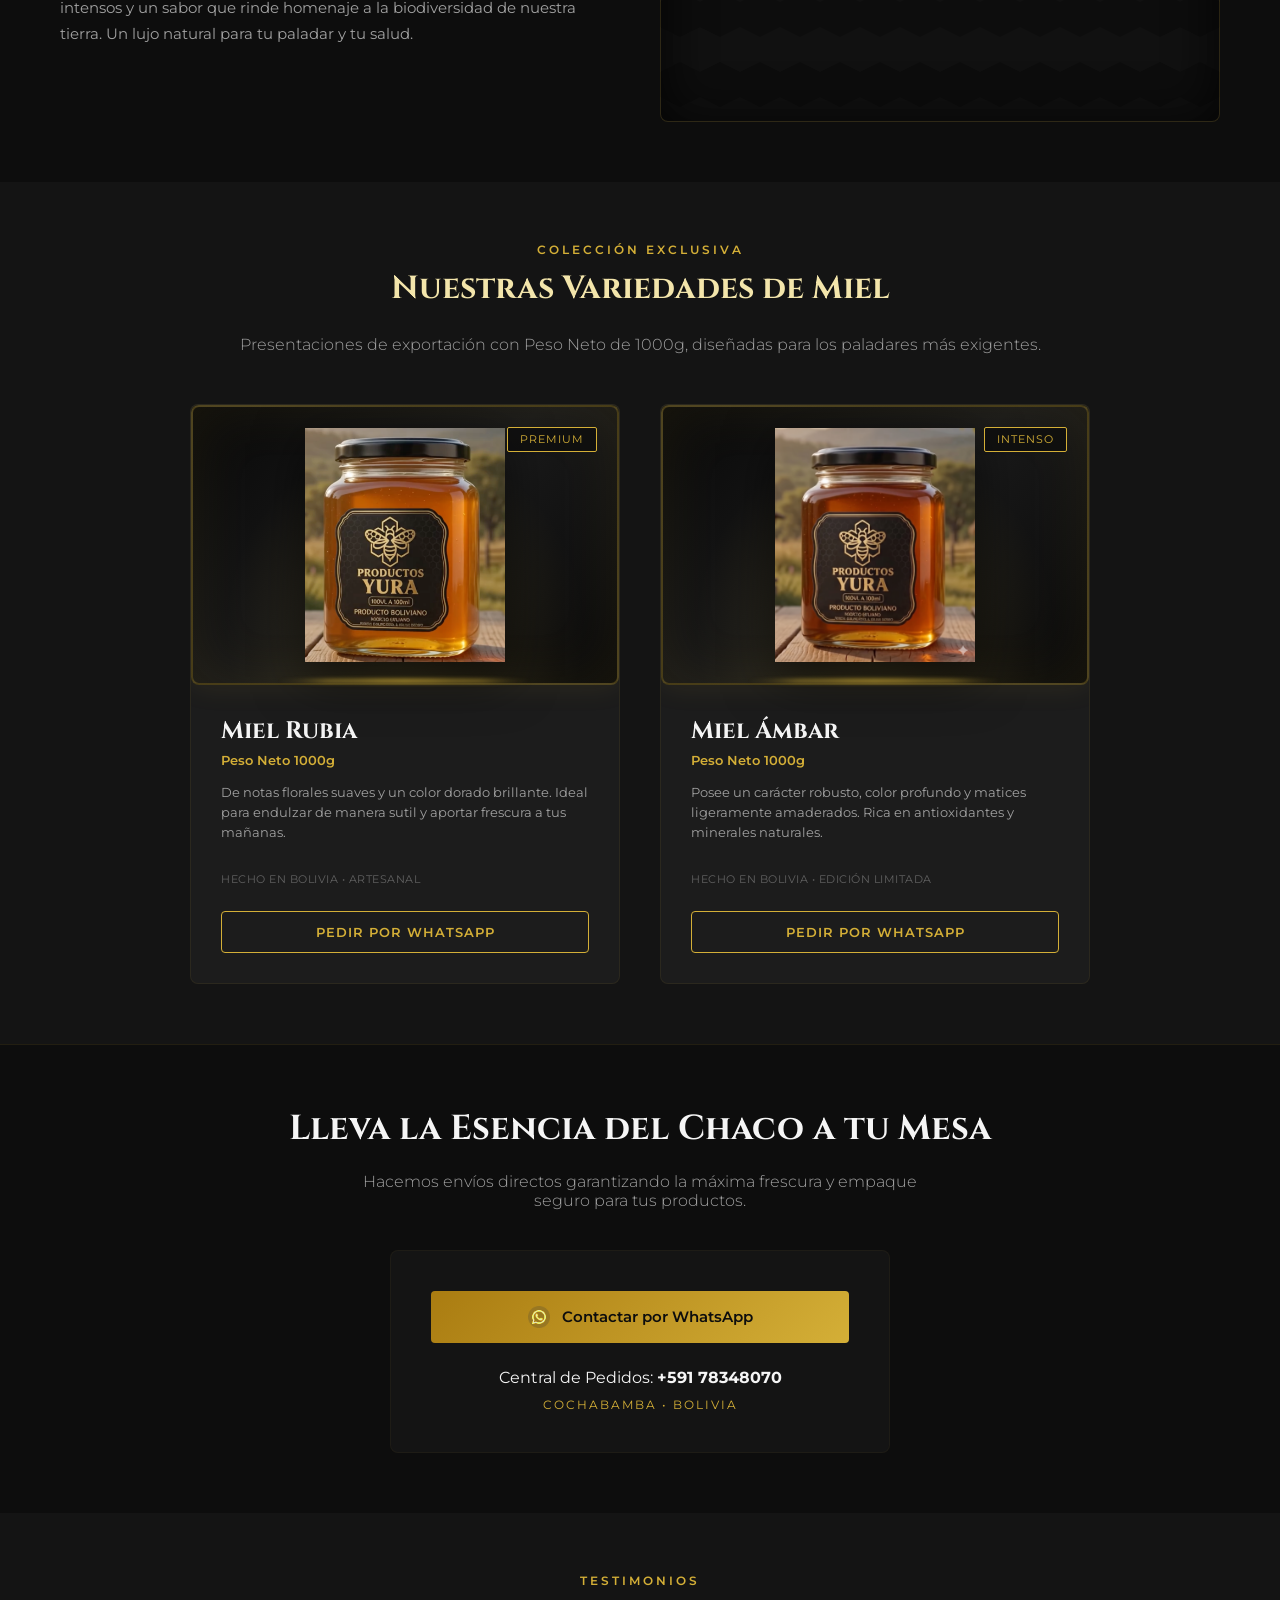
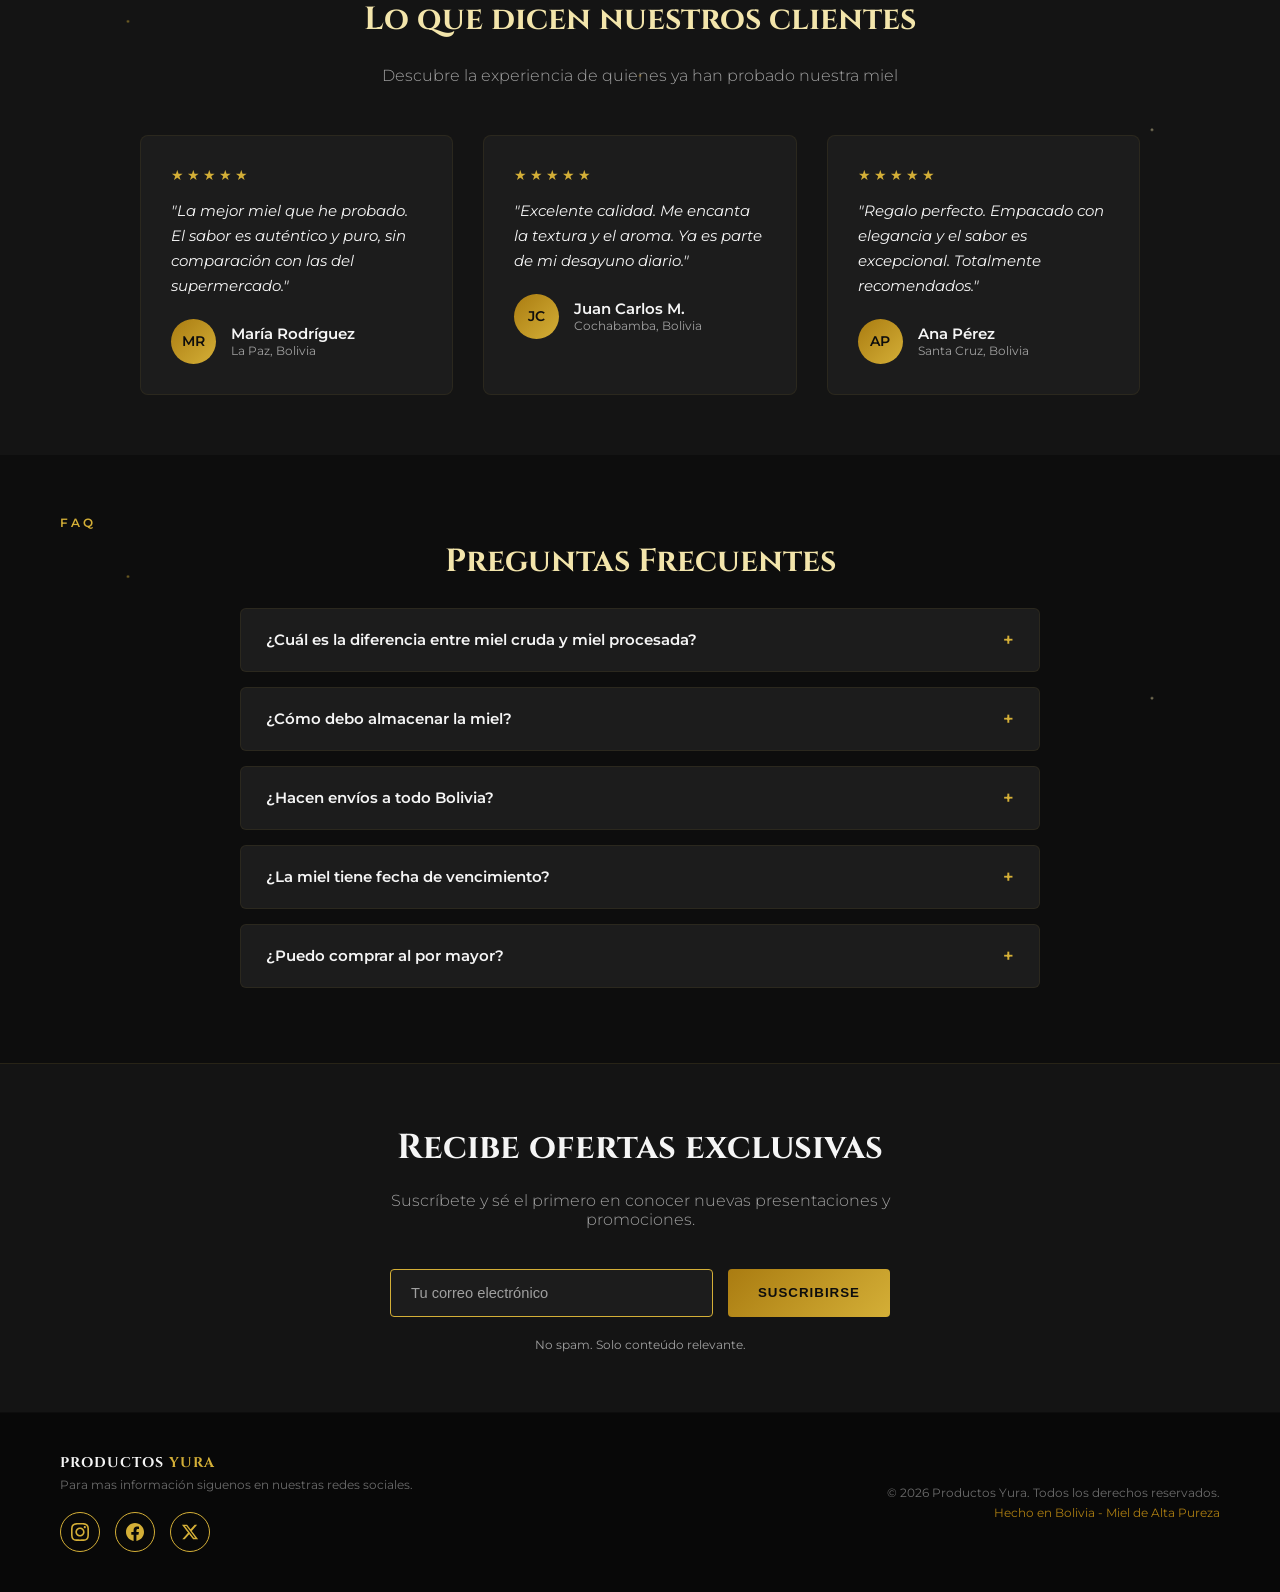
==== commit c6cb0956: "Update index.html" ====
--- a/Miel YURA/index.html
+++ b/Miel YURA/index.html
@@ -129,7 +129,7 @@
         </div>
         
 <div class="hero-content animate-on-load">
-            <h1 class="hero-title">Miel Yura, Dulzura Pura <br><span class="gold-gradient">Del Chaco Boliviano</span></h1>
+            <h1 class="hero-title">Miel Yur, Dulzura Pura <br><span class="gold-gradient">Del Chaco Boliviano</span></h1>
             <p class="hero-subtitle">Miel 100% pura y artesanal, cosechada con respeto y elegancia desde ecorregiones auténticas.</p>
             <div class="hero-buttons">
                 <a href="#productos" class="btn-primary">Ver Catálogo</a>
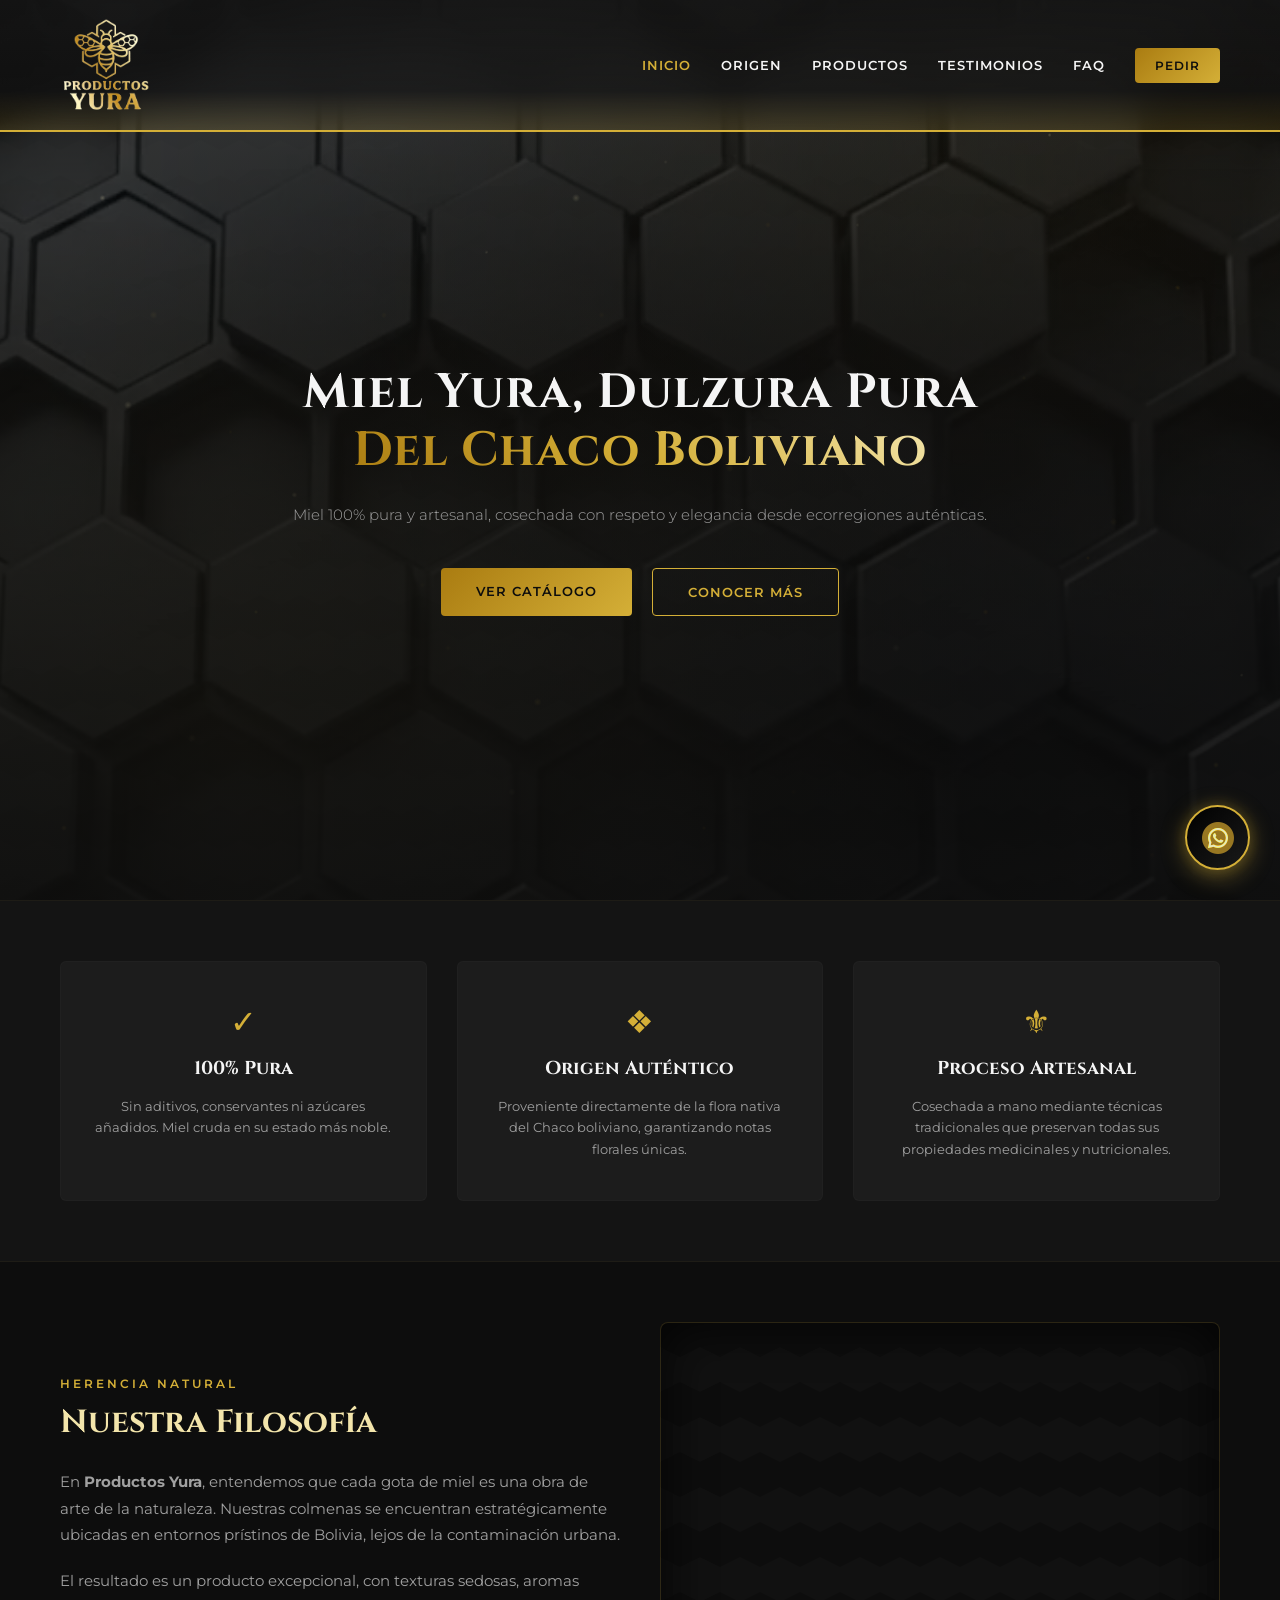
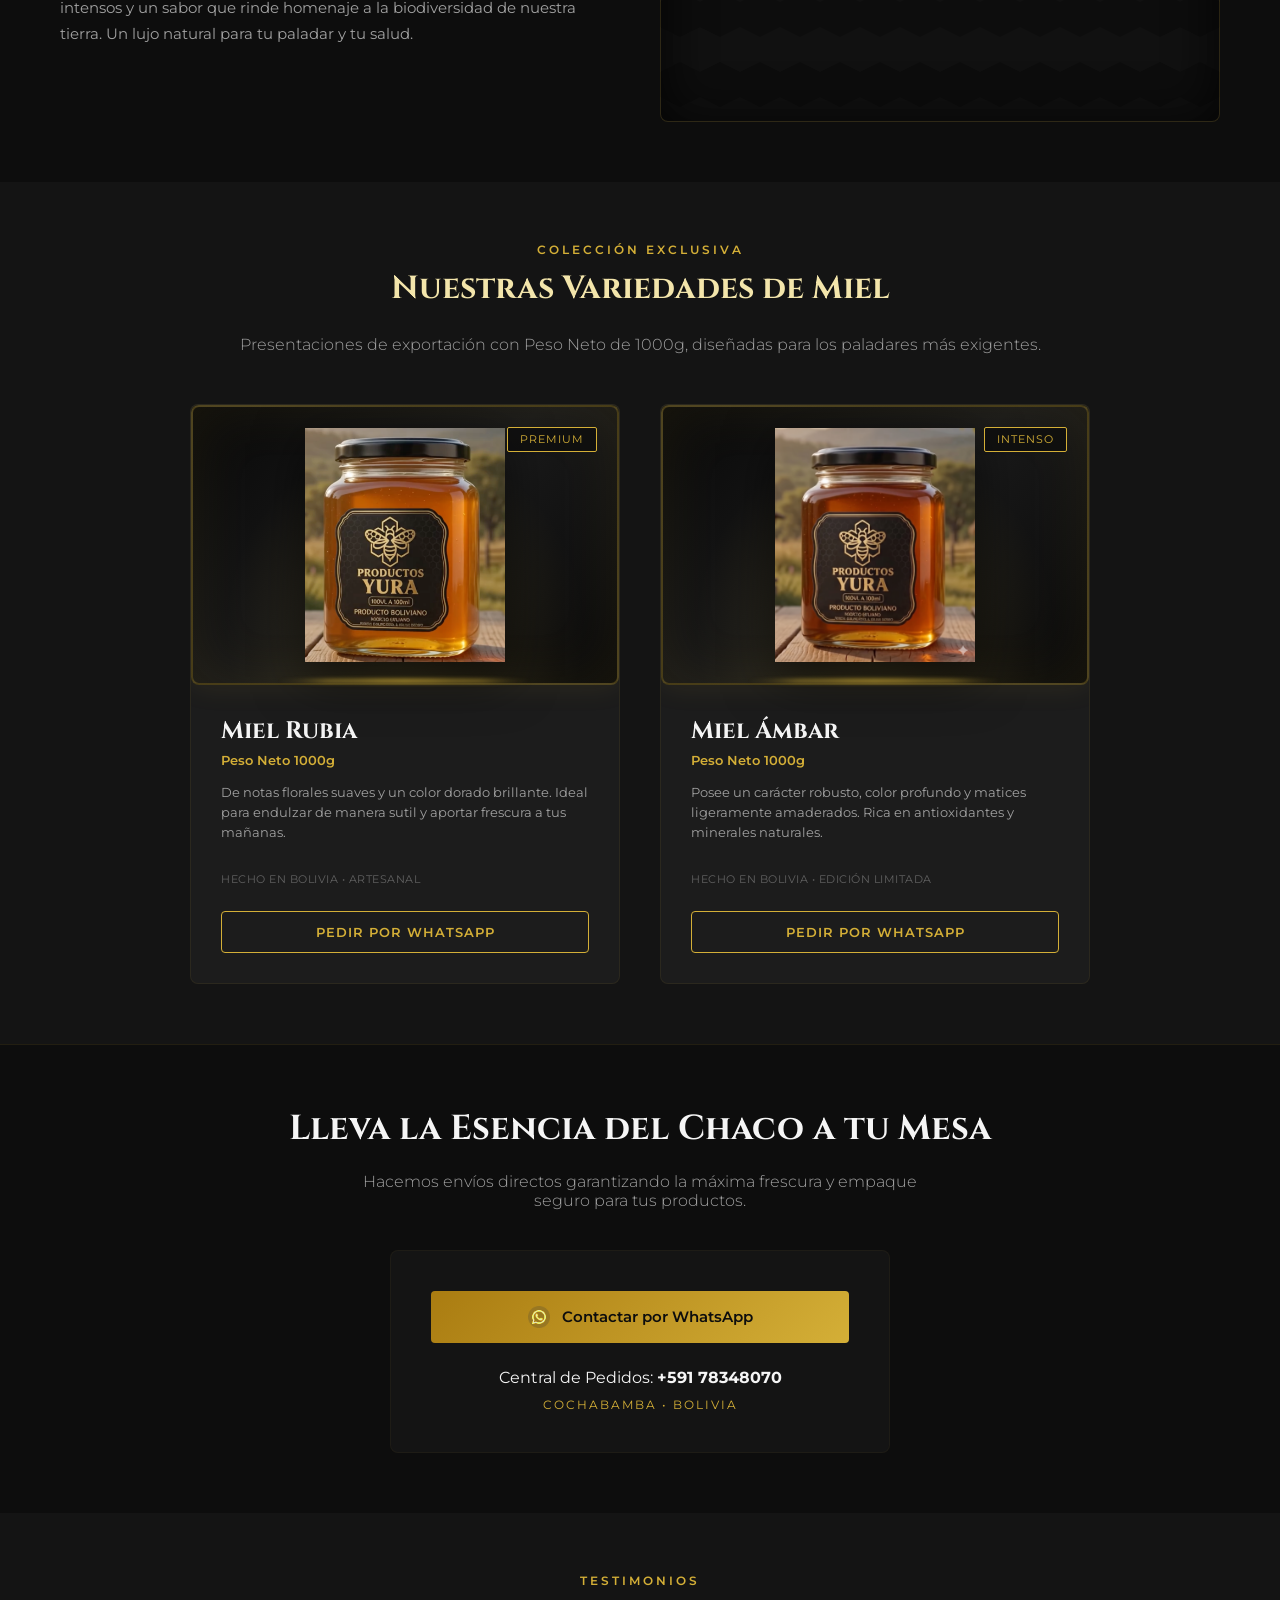
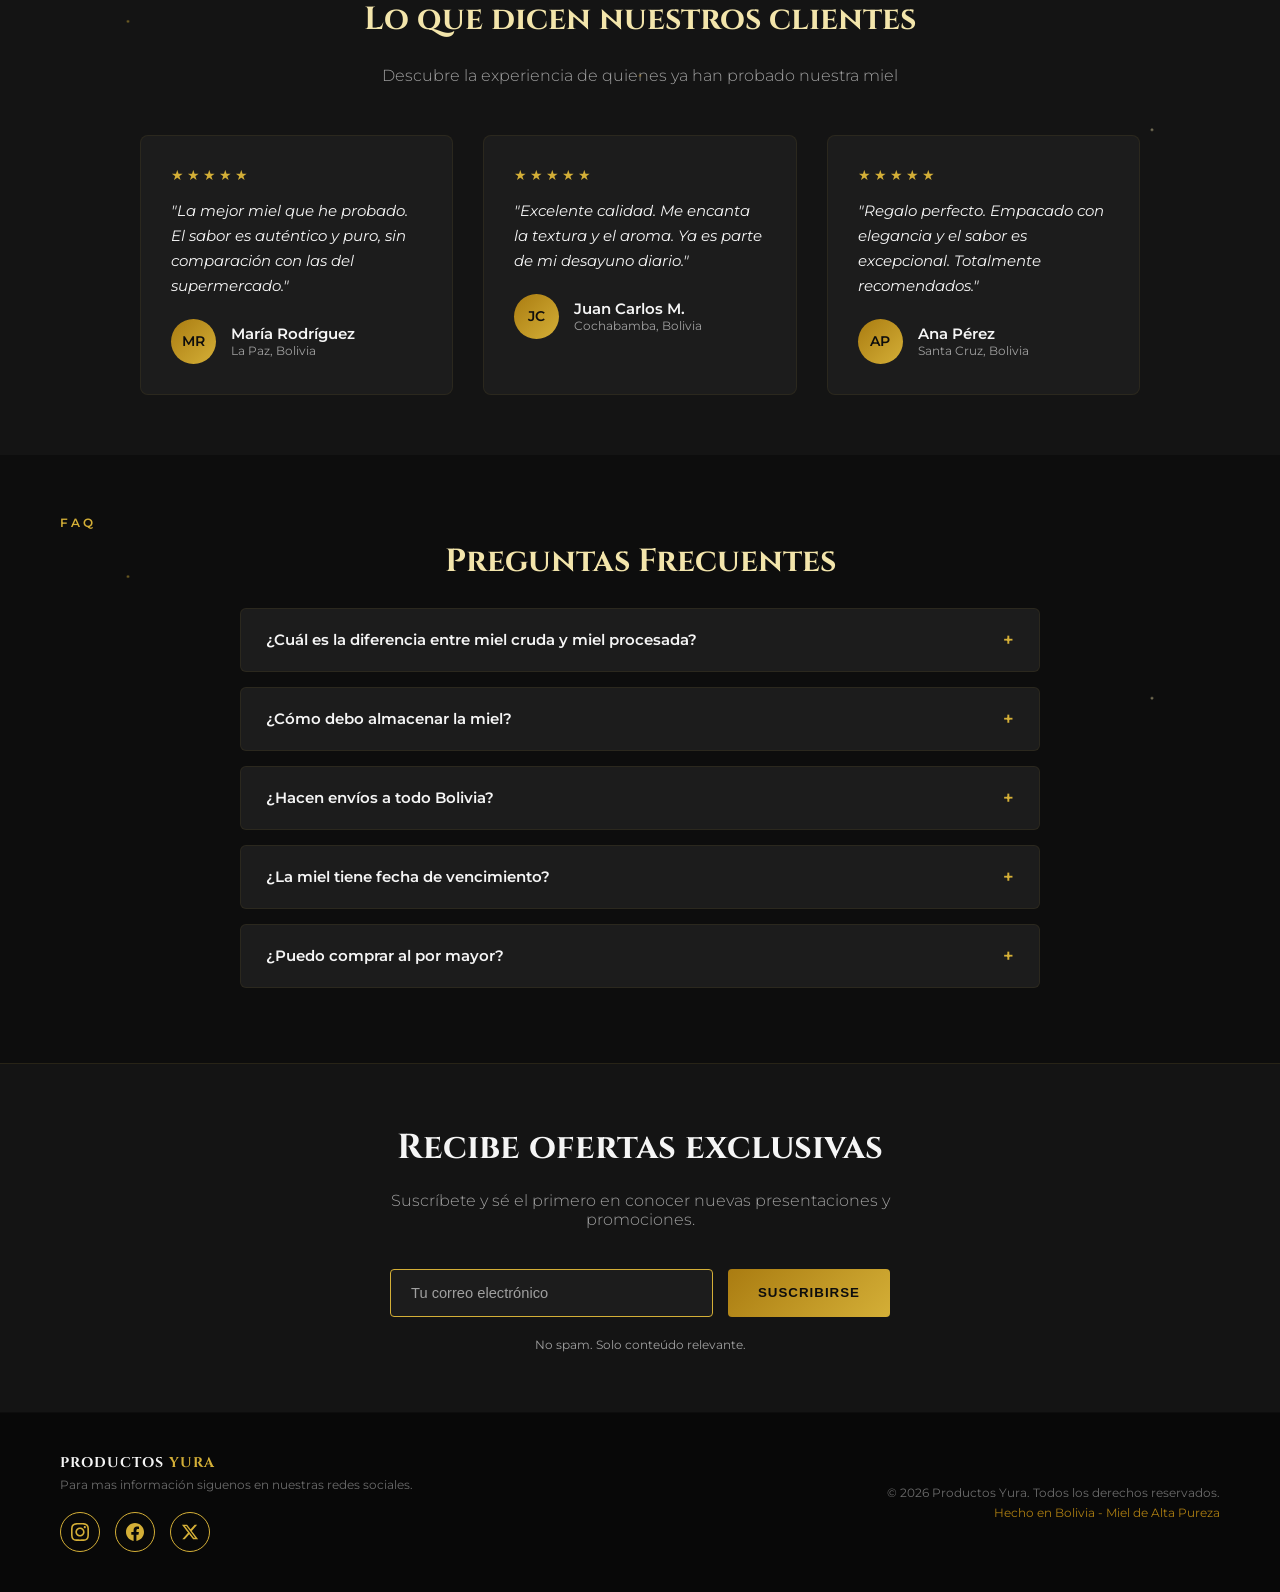
==== commit 2a4fa715: "Update index.html" ====
--- a/Miel YURA/index.html
+++ b/Miel YURA/index.html
@@ -129,7 +129,7 @@
         </div>
         
 <div class="hero-content animate-on-load">
-            <h1 class="hero-title">Miel Yur, Dulzura Pura <br><span class="gold-gradient">Del Chaco Boliviano</span></h1>
+            <h1 class="hero-title">Miel Yura, Dulzura Pura <br><span class="gold-gradient">Del Chaco Boliviano</span></h1>
             <p class="hero-subtitle">Miel 100% pura y artesanal, cosechada con respeto y elegancia desde ecorregiones auténticas.</p>
             <div class="hero-buttons">
                 <a href="#productos" class="btn-primary">Ver Catálogo</a>
